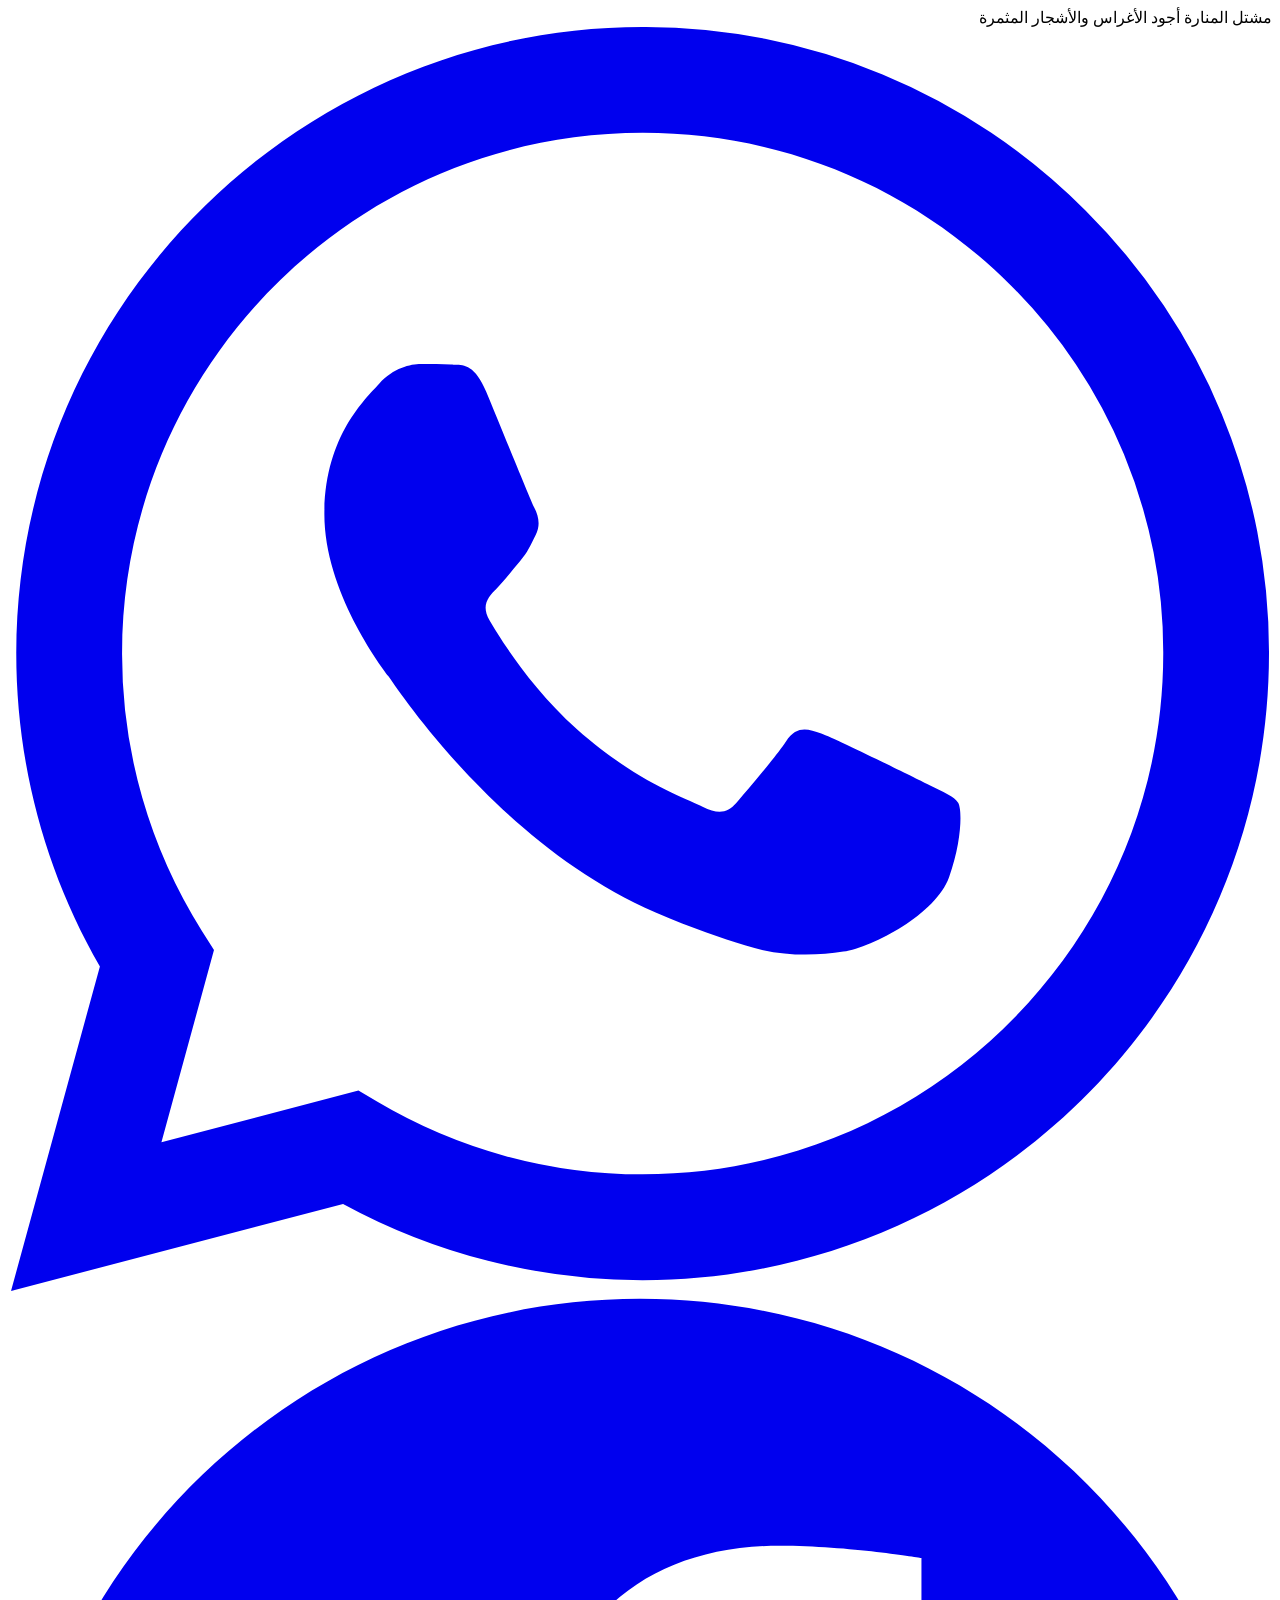
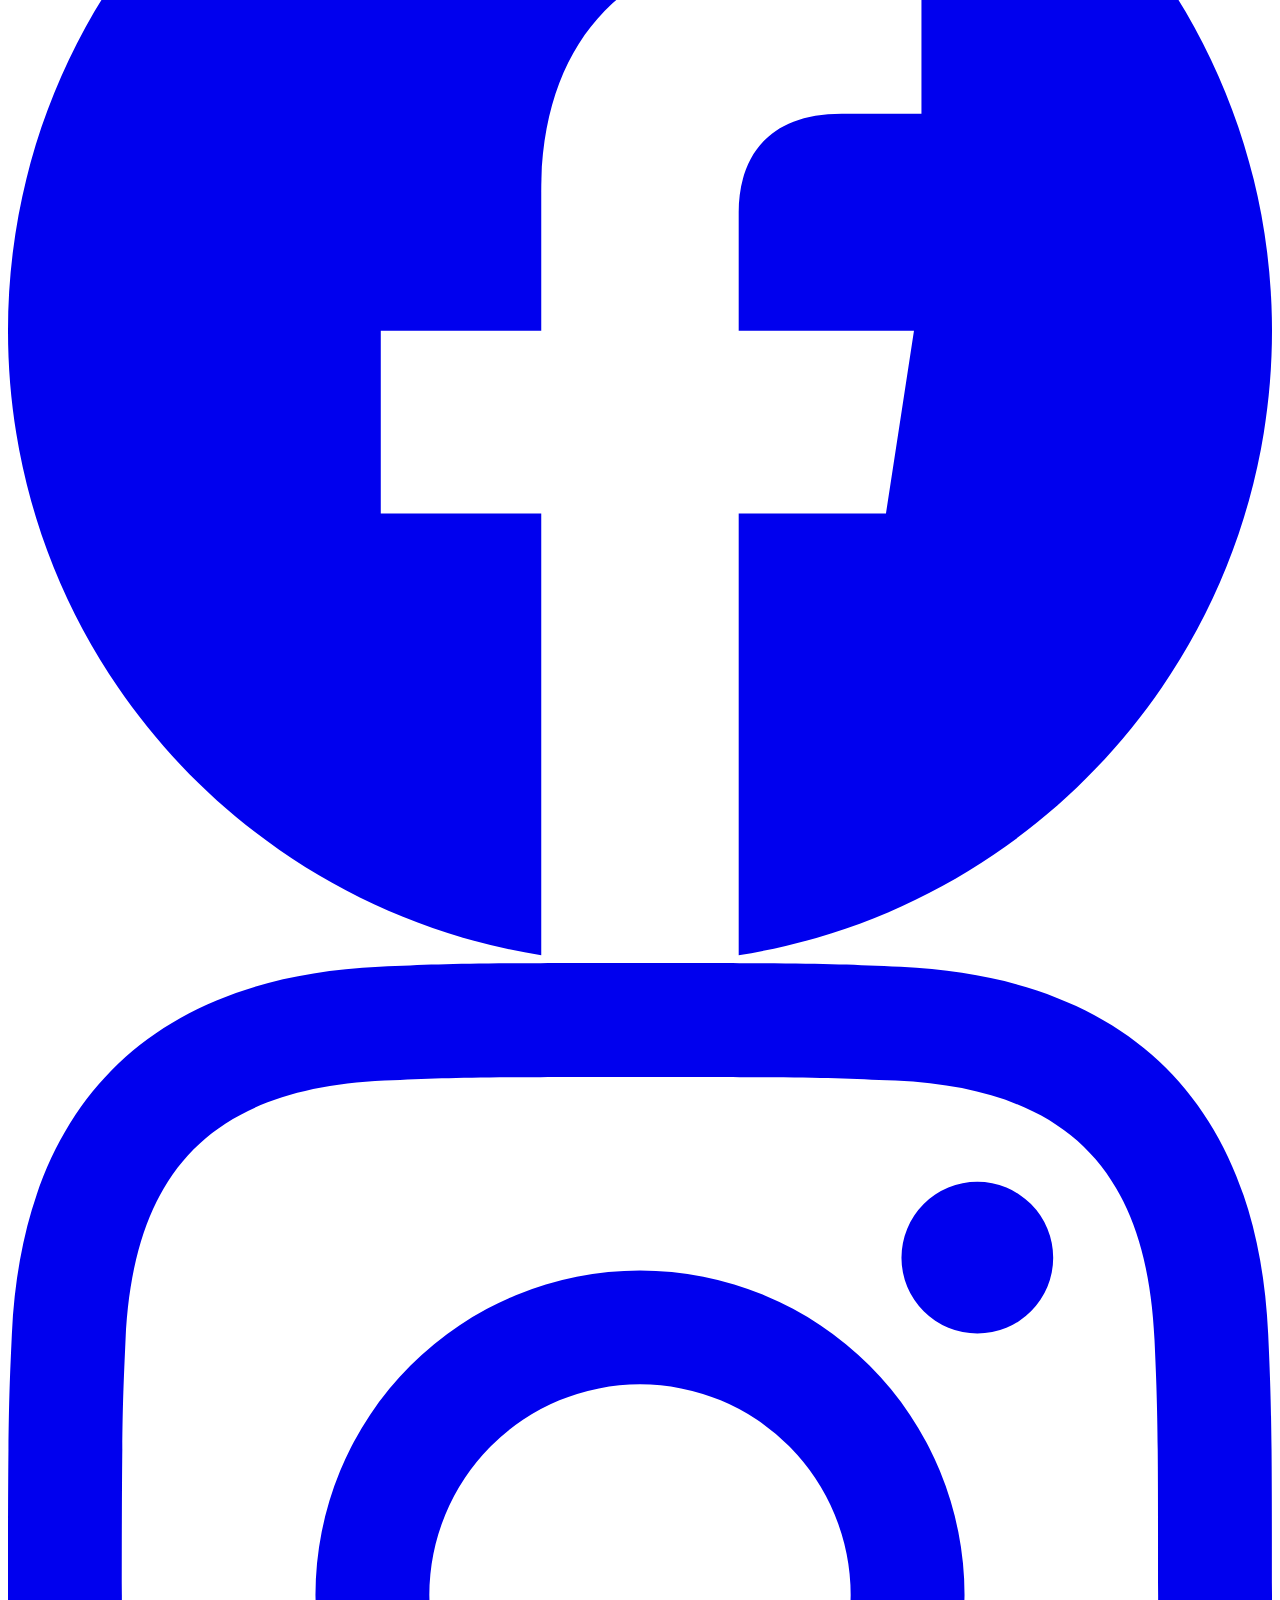
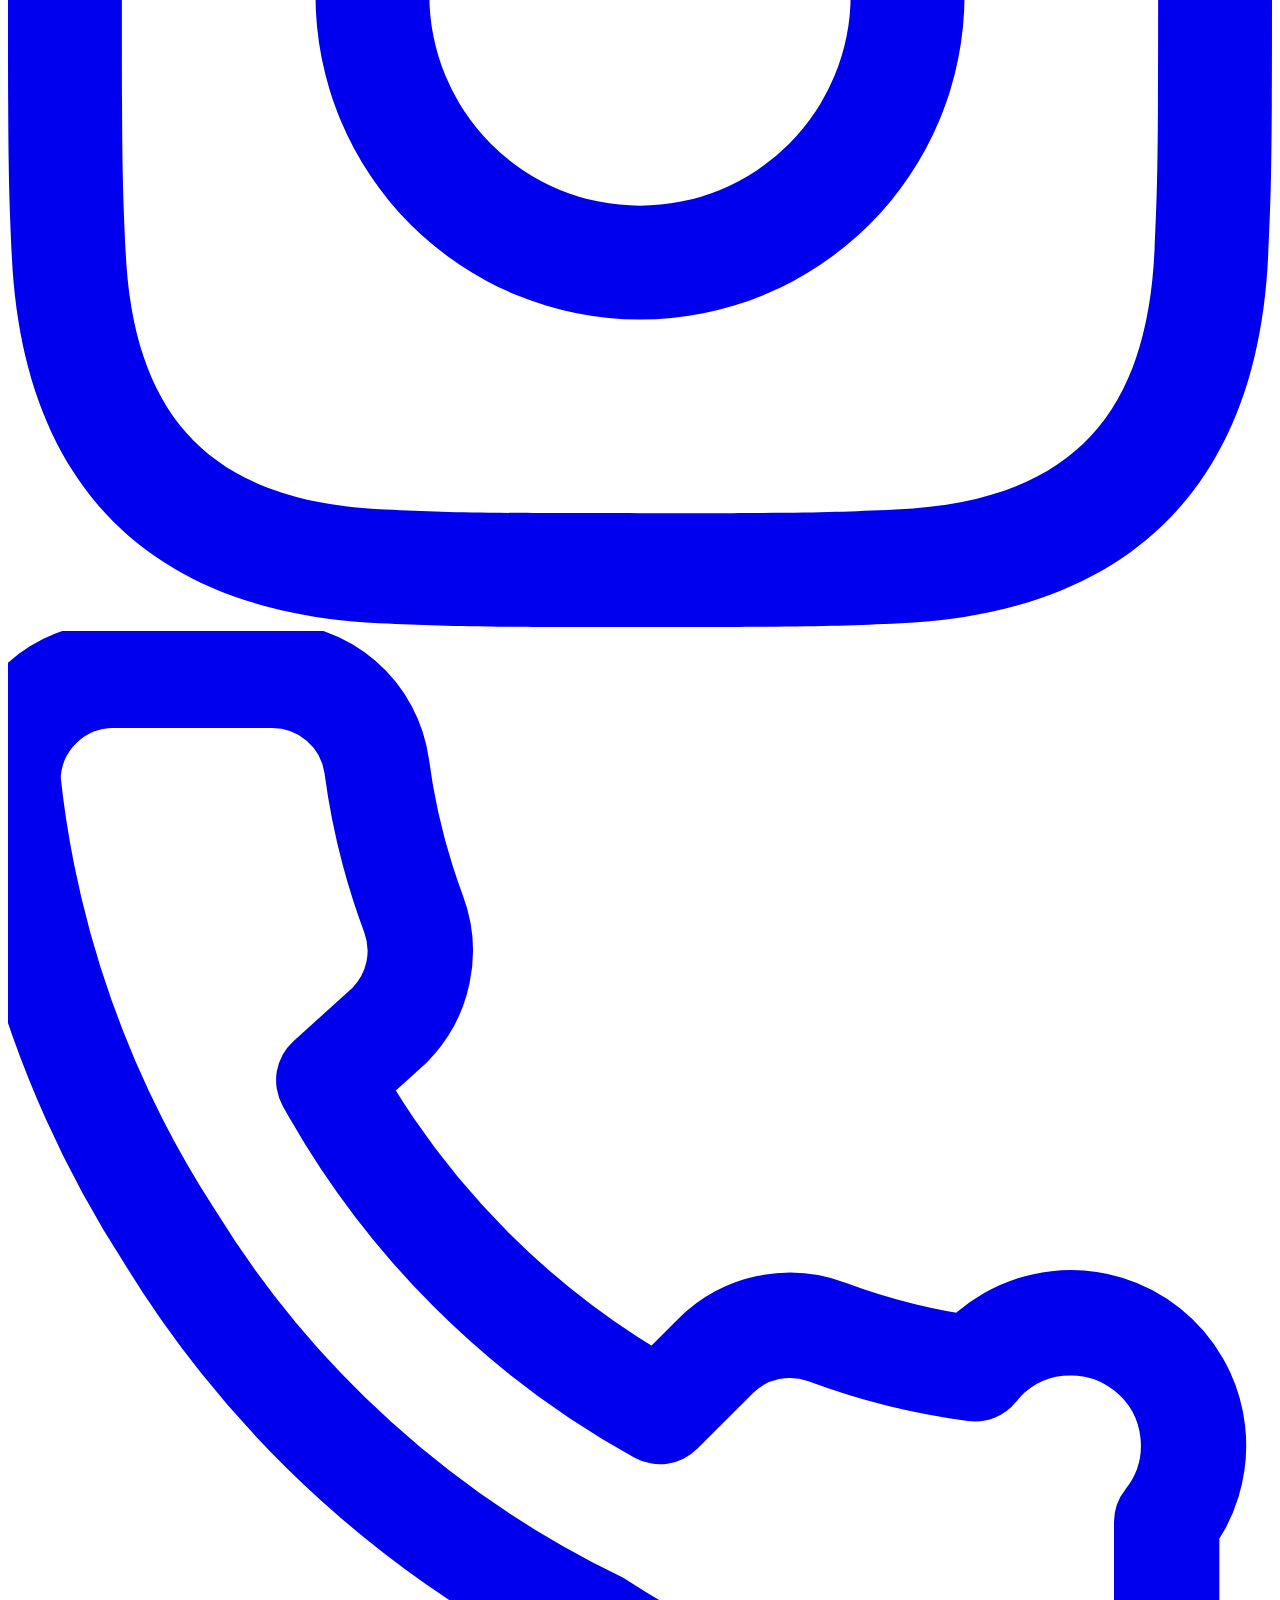
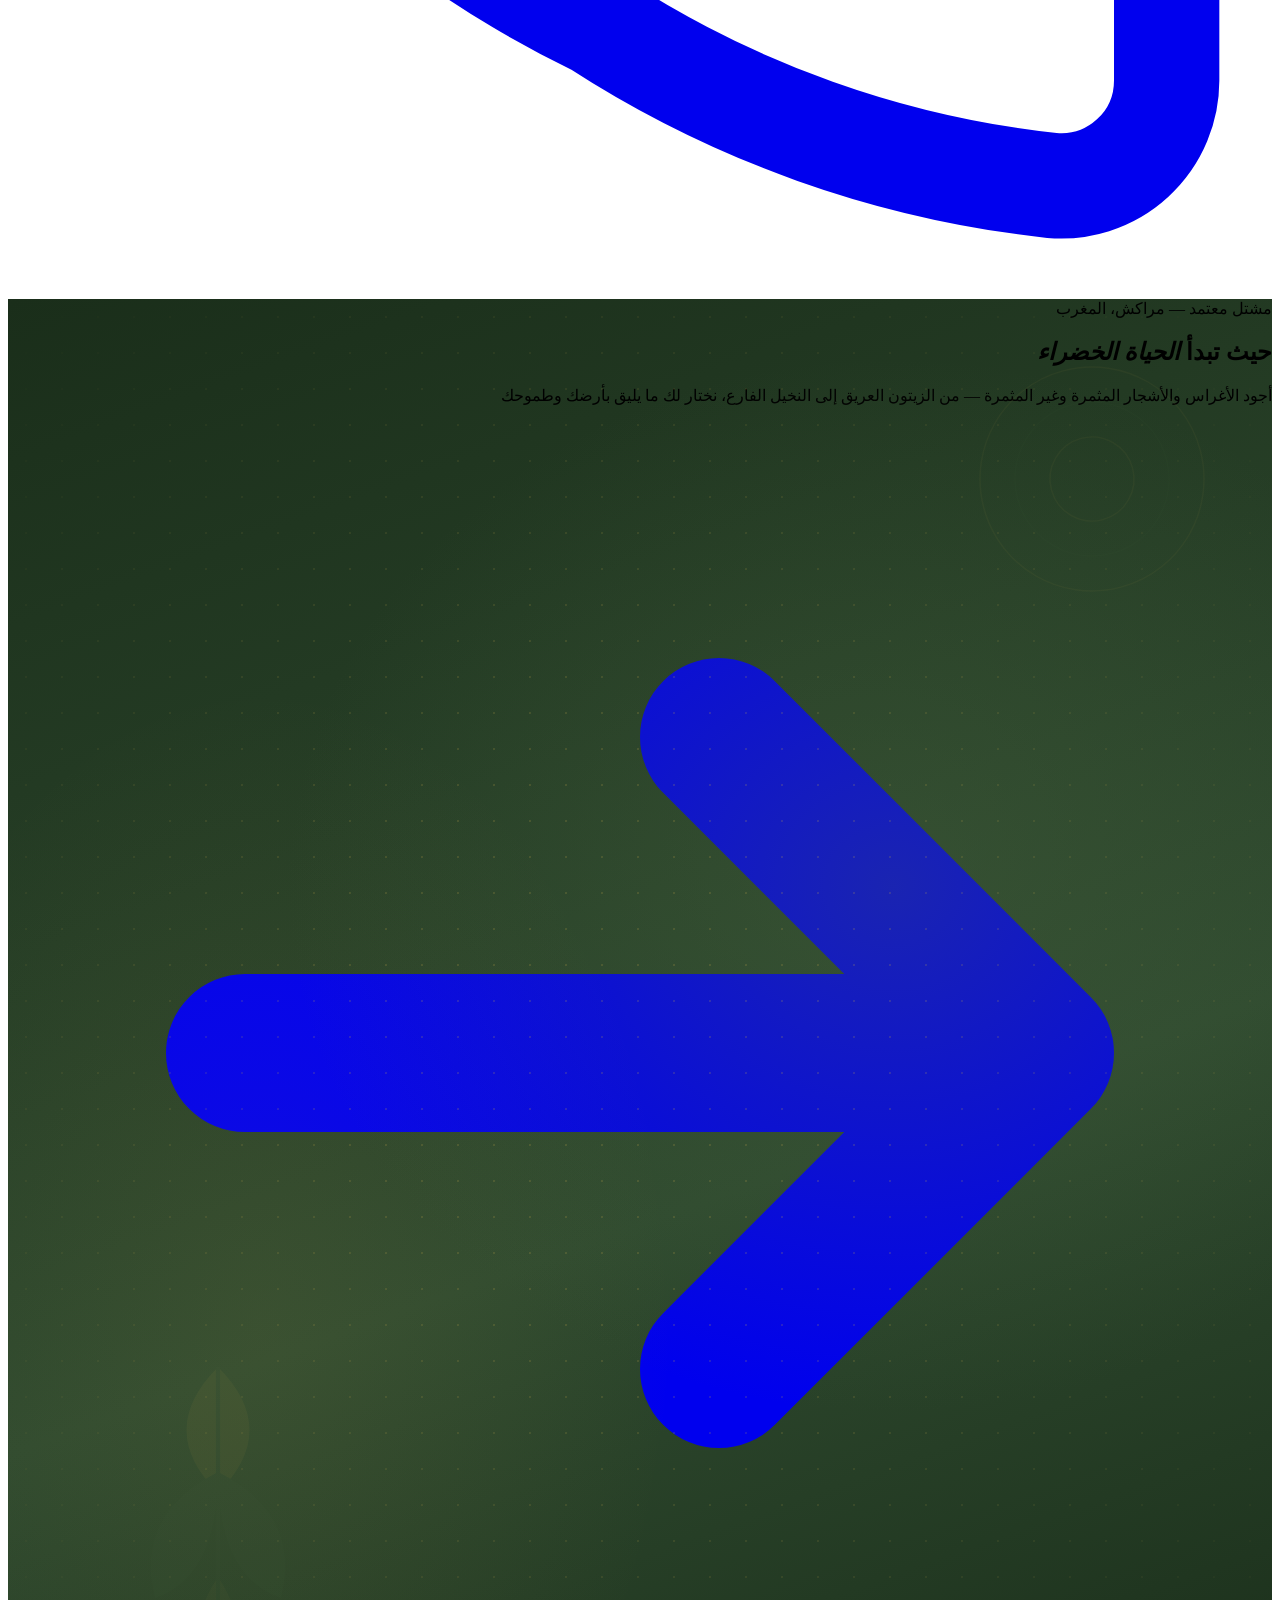
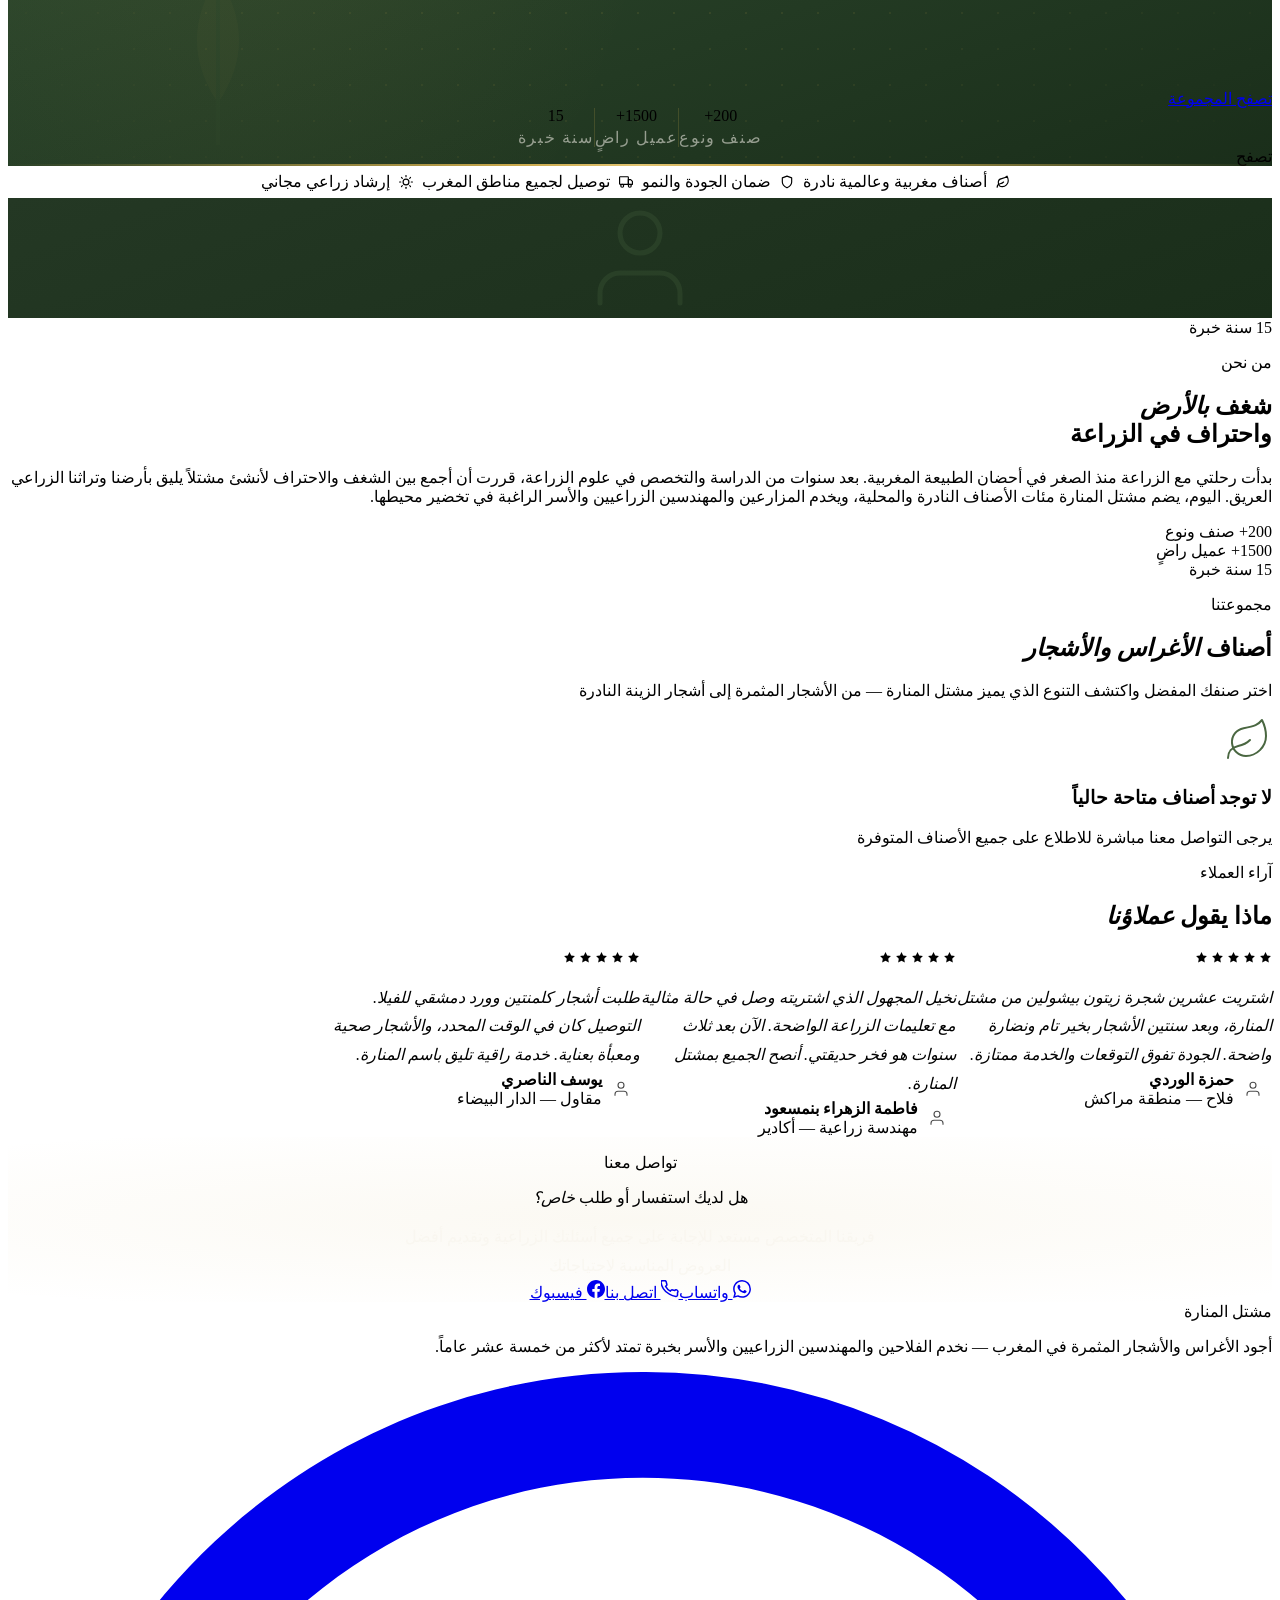
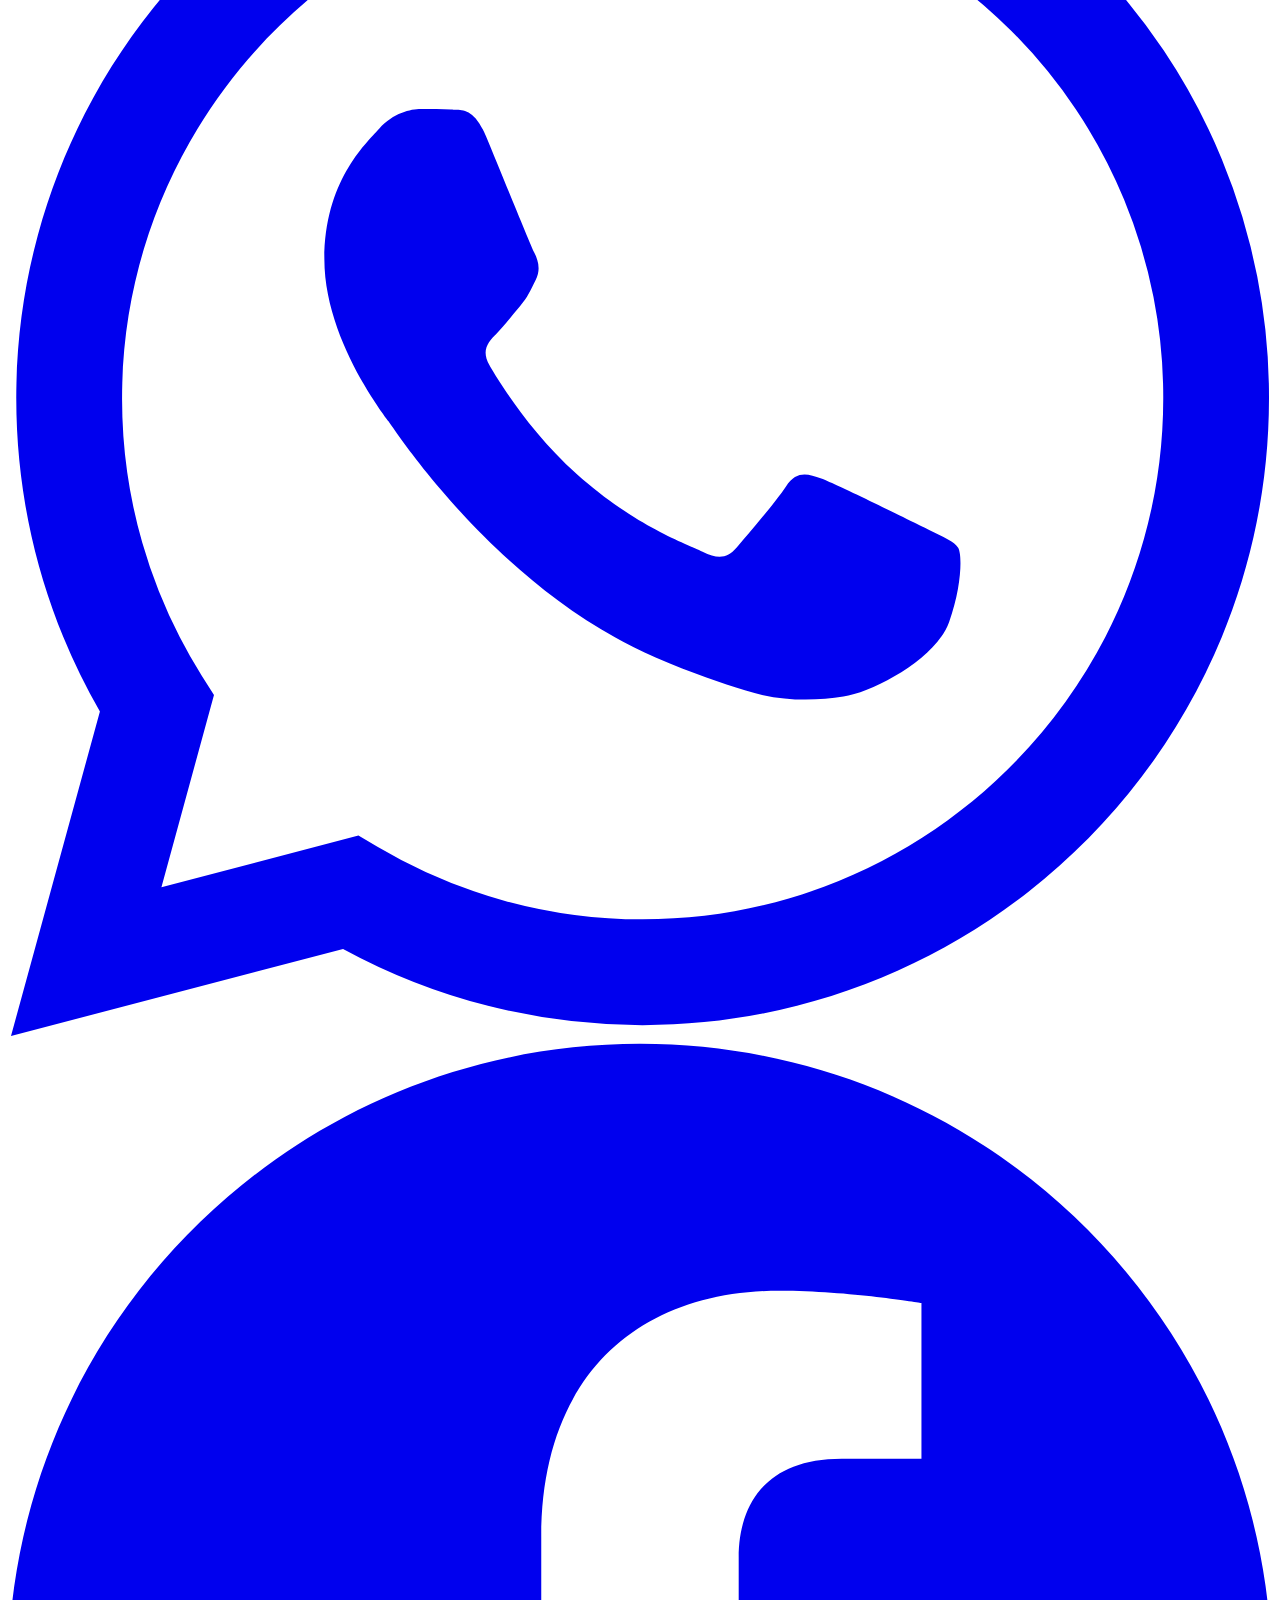
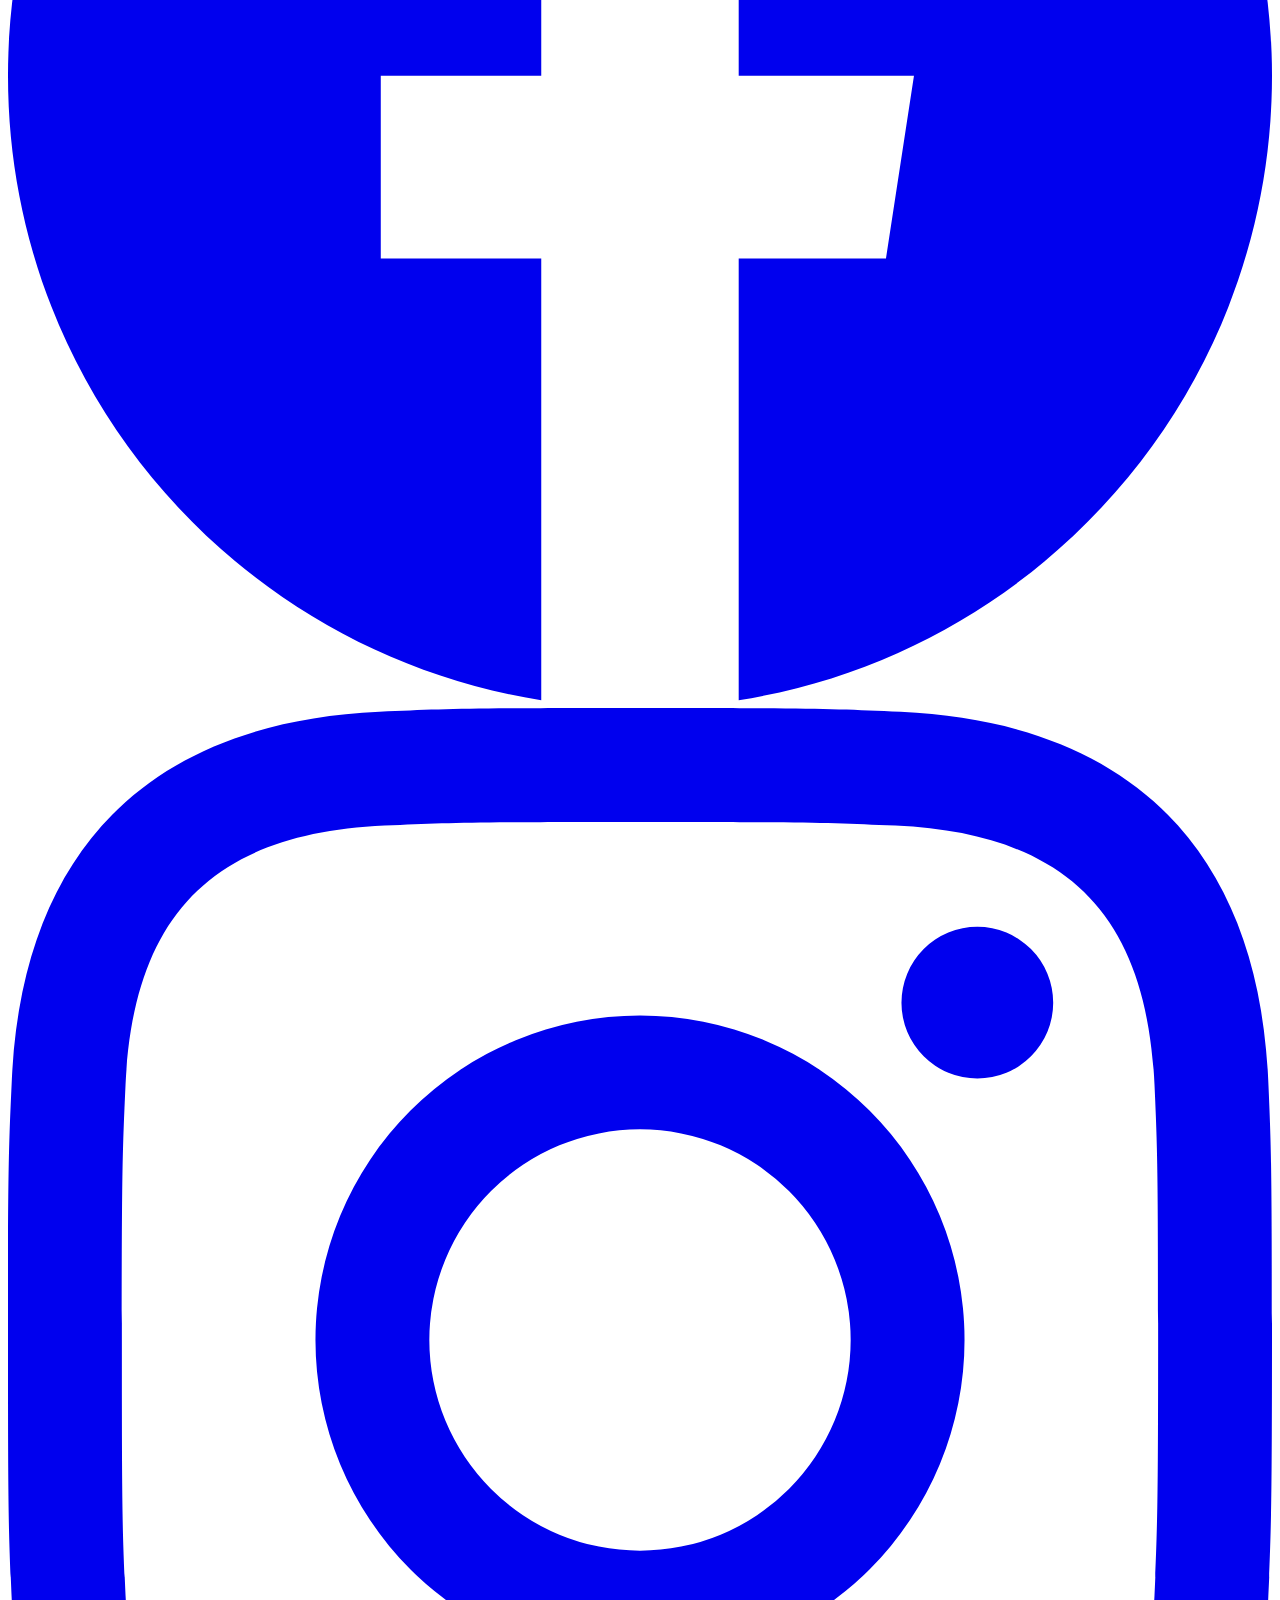
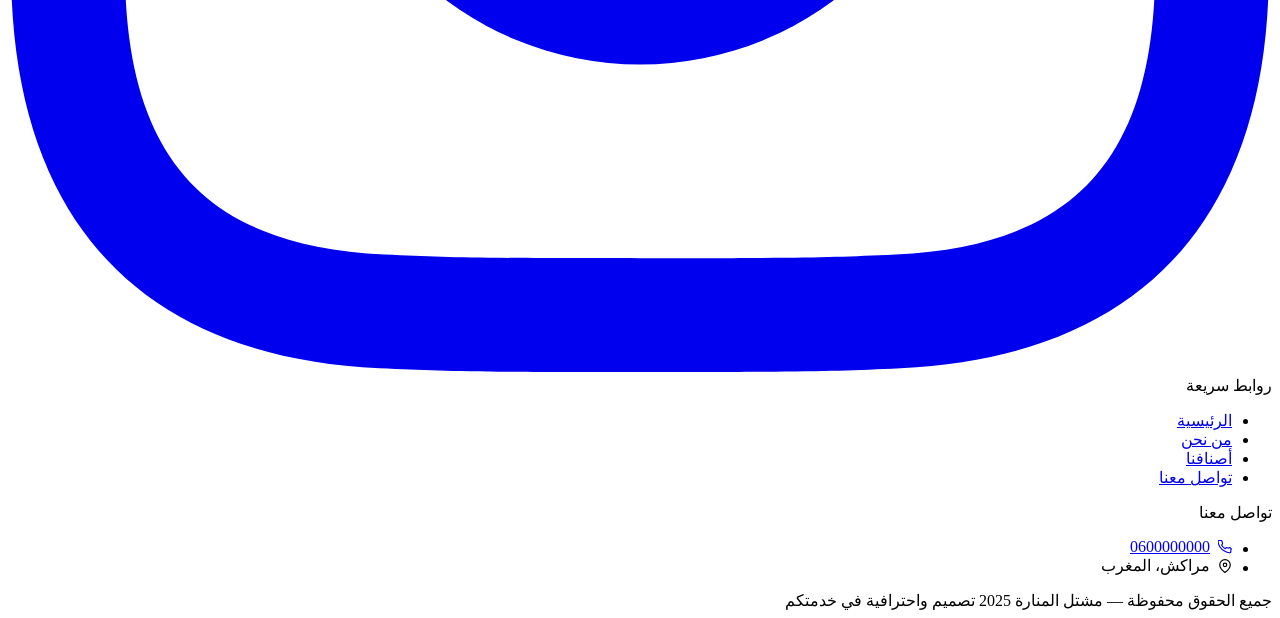
==== index.html @ 466e5d9f "Add files via upload" ====
<!DOCTYPE html>
<html lang="ar" dir="rtl">
<head>
  <meta charset="UTF-8" />
  <meta name="viewport" content="width=device-width, initial-scale=1.0" />
  <meta name="description" content="مشتل المنارة — أجود الأغراس والأشجار المثمرة في المغرب. زيتون وحمضيات وتين وورد ونخيل بأصناف نادرة وأسعار تنافسية." />
  <meta name="theme-color" content="#1a2e1a" />
  <title>مشتل المنارة — أجود الأغراس والأشجار المثمرة</title>
  <link rel="stylesheet" href="assets/style.css" />

  <style>
    /* ── صفحة-خاصة ── */
    .hero-placeholder {
      background: linear-gradient(160deg, #1a2e1a 0%, #2f4a2f 60%, #1a2e1a 100%);
      position: relative;
      overflow: hidden;
    }
    .hero-placeholder::before {
      content: '';
      position: absolute;
      inset: 0;
      background-image:
        radial-gradient(ellipse 80% 60% at 70% 40%, rgba(74,103,65,0.35) 0%, transparent 60%),
        radial-gradient(ellipse 60% 80% at 20% 70%, rgba(201,168,76,0.08) 0%, transparent 55%);
    }
    /* شبكة نقطية زخرفية */
    .hero-dots {
      position: absolute;
      inset: 0;
      background-image: radial-gradient(circle, rgba(201,168,76,0.18) 1px, transparent 1px);
      background-size: 36px 36px;
      mask-image: radial-gradient(ellipse 70% 70% at 50% 50%, black 30%, transparent 100%);
    }
    /* خط ذهبي أسفل البطل */
    .hero-gold-line {
      position: absolute;
      bottom: 0; left: 0; right: 0;
      height: 2px;
      background: linear-gradient(90deg, transparent, #c9a84c 40%, #e2c472 50%, #c9a84c 60%, transparent);
    }

    /* بطاقة غياب الصورة */
    .card__img-placeholder {
      width: 100%; height: 100%;
      display: flex; flex-direction: column;
      align-items: center; justify-content: center;
      gap: 10px;
      background: linear-gradient(160deg, #e8dfc8, #ede8de);
    }
    .card__img-placeholder svg { opacity: .35; }
    .card__img-placeholder span {
      font-size: .7rem; color: #8a9e82;
      letter-spacing: .08em; font-family: var(--font-body);
    }

    /* قسم التعريف — صورة صاحب المشتل */
    .owner-avatar {
      width: 100%; height: 100%;
      display: flex; align-items: center; justify-content: center;
      background: linear-gradient(160deg, #243824, #1a2e1a);
    }
    .owner-avatar svg { opacity: .25; }

    /* شريط الخصائص */
    .features-bar {
      background: var(--color-ivory-dark);
      border-top: 1px solid var(--color-border);
      border-bottom: 1px solid var(--color-border);
      padding: var(--space-5) 0;
      overflow: hidden;
    }
    .features-inner {
      display: flex; align-items: center;
      justify-content: center; gap: var(--space-12);
      flex-wrap: wrap;
    }
    .feature-item {
      display: flex; align-items: center; gap: var(--space-3);
      font-size: var(--text-sm); color: var(--color-text-muted);
      font-weight: 400; white-space: nowrap;
    }
    .feature-icon {
      width: 32px; height: 32px;
      background: var(--color-forest);
      border-radius: 50%;
      display: flex; align-items: center; justify-content: center;
      flex-shrink: 0;
    }
    .feature-icon svg { width: 14px; height: 14px; color: var(--color-gold); }

    /* قسم الأقسام — تصنيف نوع الشجرة */
    .type-badge {
      display: inline-flex; align-items: center; gap: 5px;
      padding: 3px 10px; border-radius: 999px;
      font-size: 10px; font-weight: 600; letter-spacing: .1em;
      text-transform: uppercase; border: 1px solid;
    }
    .type-badge--fruit   { background: rgba(74,103,65,.12); color: #3a5a32; border-color: rgba(74,103,65,.3); }
    .type-badge--decor   { background: rgba(190,24,93,.08);  color: #9d174d; border-color: rgba(190,24,93,.25); }
    .type-badge--both    { background: rgba(201,168,76,.12); color: #7a5c1e; border-color: rgba(201,168,76,.3); }

    /* نجمة featured */
    .featured-star {
      position: absolute; top: 10px; left: 10px;
      width: 28px; height: 28px;
      background: var(--color-gold);
      border-radius: 50%;
      display: flex; align-items: center; justify-content: center;
      box-shadow: 0 2px 8px rgba(201,168,76,.4);
    }
    .featured-star svg { width: 13px; height: 13px; color: var(--color-forest); }

    /* مؤشر الكمية على البطاقة */
    .stock-pill {
      display: inline-flex; align-items: center; gap: 4px;
      font-size: 10px; color: var(--color-text-light);
      letter-spacing: .06em;
    }
    .stock-pill-dot {
      width: 5px; height: 5px; border-radius: 50%;
      background: var(--color-sage); display: inline-block;
    }

    /* قسم الشهادات */
    .testimonials { background: var(--color-ivory); }
    .testi-grid {
      display: grid;
      grid-template-columns: repeat(auto-fill, minmax(280px,1fr));
      gap: var(--space-6);
    }
    .testi-card {
      background: var(--color-warm-white);
      border: 1px solid var(--color-border);
      border-radius: var(--radius-lg);
      padding: var(--space-6);
    }
    .testi-stars { display: flex; gap: 3px; margin-bottom: var(--space-3); }
    .testi-star { color: var(--color-gold); }
    .testi-star svg { width: 13px; height: 13px; }
    .testi-text {
      font-size: var(--text-sm); color: var(--color-text-muted);
      line-height: 1.8; font-style: italic; margin-bottom: var(--space-4);
    }
    .testi-author {
      display: flex; align-items: center; gap: var(--space-3);
    }
    .testi-avatar {
      width: 38px; height: 38px; border-radius: 50%;
      background: var(--color-forest);
      display: flex; align-items: center; justify-content: center;
      flex-shrink: 0;
    }
    .testi-avatar svg { width: 18px; height: 18px; color: var(--color-gold); opacity: .7; }
    .testi-name { font-size: var(--text-sm); font-weight: 600; color: var(--color-text-main); }
    .testi-city { font-size: var(--text-xs); color: var(--color-text-light); }

    /* CTA نهاية الصفحة */
    .cta-section {
      background: var(--color-forest);
      text-align: center; position: relative; overflow: hidden;
    }
    .cta-section::before {
      content: '';
      position: absolute; inset: 0;
      background: radial-gradient(ellipse 80% 60% at 50% 50%, rgba(201,168,76,.07), transparent);
    }
    .cta-inner { position: relative; z-index: 1; }
    .cta-title {
      font-family: var(--font-display);
      font-size: clamp(var(--text-2xl), 5vw, var(--text-4xl));
      font-weight: 300; color: var(--color-ivory); margin-bottom: var(--space-4);
    }
    .cta-subtitle {
      font-size: var(--text-md); color: rgba(248,244,237,.65);
      font-weight: 300; margin-bottom: var(--space-8);
      max-width: 480px; margin-left: auto; margin-right: auto; line-height: 1.8;
    }
    .cta-btns { display: flex; gap: var(--space-4); justify-content: center; flex-wrap: wrap; }

    /* أنيماشن دخول البطاقات */
    @keyframes card-in {
      from { opacity: 0; transform: translateY(28px); }
      to   { opacity: 1; transform: translateY(0); }
    }
    .card-animated { animation: card-in 480ms both; }
  </style>
</head>

<body>

<!-- ══════════════════════════════════════════════
     NAVIGATION
══════════════════════════════════════════════ -->
<header class="nav" id="mainNav" role="banner">
  <div class="container">
    <div class="nav__inner">

      <!-- الشعار -->
      <div class="nav__logo">
        <span class="nav__logo-name">مشتل المنارة</span>
        <span class="nav__logo-tagline">أجود الأغراس والأشجار المثمرة</span>
      </div>

      <!-- أيقونات التواصل -->
      <nav class="nav__social" aria-label="وسائل التواصل الاجتماعي">
        <a class="social-btn social-btn--whatsapp" href="#" id="navWhatsapp" aria-label="واتساب" title="تواصل عبر واتساب">
          <!-- WhatsApp SVG -->
          <svg viewBox="0 0 24 24" fill="currentColor" aria-hidden="true">
            <path d="M17.472 14.382c-.297-.149-1.758-.867-2.03-.967-.273-.099-.471-.148-.67.15-.197.297-.767.966-.94 1.164-.173.199-.347.223-.644.075-.297-.15-1.255-.463-2.39-1.475-.883-.788-1.48-1.761-1.653-2.059-.173-.297-.018-.458.13-.606.134-.133.298-.347.446-.52.149-.174.198-.298.298-.497.099-.198.05-.371-.025-.52-.075-.149-.669-1.612-.916-2.207-.242-.579-.487-.5-.669-.51-.173-.008-.371-.01-.57-.01-.198 0-.52.074-.792.372-.272.297-1.04 1.016-1.04 2.479 0 1.462 1.065 2.875 1.213 3.074.149.198 2.096 3.2 5.077 4.487.709.306 1.262.489 1.694.625.712.227 1.36.195 1.871.118.571-.085 1.758-.719 2.006-1.413.248-.694.248-1.289.173-1.413-.074-.124-.272-.198-.57-.347m-5.421 7.403h-.004a9.87 9.87 0 01-5.031-1.378l-.361-.214-3.741.982.998-3.648-.235-.374a9.86 9.86 0 01-1.51-5.26c.001-5.45 4.436-9.884 9.888-9.884 2.64 0 5.122 1.03 6.988 2.898a9.825 9.825 0 012.893 6.994c-.003 5.45-4.437 9.884-9.885 9.884m8.413-18.297A11.815 11.815 0 0012.05 0C5.495 0 .16 5.335.157 11.892c0 2.096.547 4.142 1.588 5.945L.057 24l6.305-1.654a11.882 11.882 0 005.683 1.448h.005c6.554 0 11.89-5.335 11.893-11.893a11.821 11.821 0 00-3.48-8.413z"/>
          </svg>
        </a>
        <a class="social-btn social-btn--facebook" href="#" id="navFacebook" aria-label="فيسبوك" title="صفحتنا على فيسبوك">
          <!-- Facebook SVG -->
          <svg viewBox="0 0 24 24" fill="currentColor" aria-hidden="true">
            <path d="M24 12.073c0-6.627-5.373-12-12-12s-12 5.373-12 12c0 5.99 4.388 10.954 10.125 11.854v-8.385H7.078v-3.47h3.047V9.43c0-3.007 1.792-4.669 4.533-4.669 1.312 0 2.686.235 2.686.235v2.953H15.83c-1.491 0-1.956.925-1.956 1.874v2.25h3.328l-.532 3.47h-2.796v8.385C19.612 23.027 24 18.062 24 12.073z"/>
          </svg>
        </a>
        <a class="social-btn social-btn--instagram" href="#" id="navInstagram" aria-label="انستغرام" title="متابعتنا على انستغرام">
          <!-- Instagram SVG -->
          <svg viewBox="0 0 24 24" fill="currentColor" aria-hidden="true">
            <path d="M12 2.163c3.204 0 3.584.012 4.85.07 3.252.148 4.771 1.691 4.919 4.919.058 1.265.069 1.645.069 4.849 0 3.205-.012 3.584-.069 4.849-.149 3.225-1.664 4.771-4.919 4.919-1.266.058-1.644.07-4.85.07-3.204 0-3.584-.012-4.849-.07-3.26-.149-4.771-1.699-4.919-4.92-.058-1.265-.07-1.644-.07-4.849 0-3.204.013-3.583.07-4.849.149-3.227 1.664-4.771 4.919-4.919 1.266-.057 1.645-.069 4.849-.069zM12 0C8.741 0 8.333.014 7.053.072 2.695.272.273 2.69.073 7.052.014 8.333 0 8.741 0 12c0 3.259.014 3.668.072 4.948.2 4.358 2.618 6.78 6.98 6.98C8.333 23.986 8.741 24 12 24c3.259 0 3.668-.014 4.948-.072 4.354-.2 6.782-2.618 6.979-6.98.059-1.28.073-1.689.073-4.948 0-3.259-.014-3.667-.072-4.947-.196-4.354-2.617-6.78-6.979-6.98C15.668.014 15.259 0 12 0zm0 5.838a6.162 6.162 0 100 12.324 6.162 6.162 0 000-12.324zM12 16a4 4 0 110-8 4 4 0 010 8zm6.406-11.845a1.44 1.44 0 100 2.881 1.44 1.44 0 000-2.881z"/>
          </svg>
        </a>
        <a class="social-btn social-btn--phone" href="#" id="navPhone" aria-label="اتصال هاتفي" title="اتصل بنا">
          <!-- Phone SVG -->
          <svg viewBox="0 0 24 24" fill="none" stroke="currentColor" stroke-width="2" stroke-linecap="round" stroke-linejoin="round" aria-hidden="true">
            <path d="M22 16.92v3a2 2 0 01-2.18 2 19.79 19.79 0 01-8.63-3.07A19.5 19.5 0 013.07 11.5a19.79 19.79 0 01-3.07-8.67A2 2 0 012 .84h3a2 2 0 012 1.72c.127.96.361 1.903.7 2.81a2 2 0 01-.45 2.11L6.09 8.53a16 16 0 006.29 6.29l1.06-1.06a2 2 0 012.11-.45c.907.339 1.85.573 2.81.7A2 2 0 0122 16.92z"/>
          </svg>
        </a>
      </nav>

    </div>
  </div>
</header>


<!-- ══════════════════════════════════════════════
     HERO SECTION
══════════════════════════════════════════════ -->
<section class="hero hero-placeholder" aria-labelledby="heroTitle">
  <div class="hero__bg">
    <div class="hero-dots" aria-hidden="true"></div>

    <!-- SVG زخرفي نباتي خلفية -->
    <svg style="position:absolute;bottom:0;left:0;opacity:.06;width:420px;height:420px;" viewBox="0 0 200 200" fill="none" aria-hidden="true">
      <path d="M100 10 Q130 40 100 70 Q70 40 100 10Z" fill="#c9a84c"/>
      <path d="M100 60 Q140 80 130 120 Q100 110 100 60Z" fill="#4a6741"/>
      <path d="M100 60 Q60 80 70 120 Q100 110 100 60Z" fill="#4a6741"/>
      <path d="M100 110 Q120 140 100 170 Q80 140 100 110Z" fill="#c9a84c" opacity=".6"/>
      <line x1="100" y1="10" x2="100" y2="190" stroke="#4a6741" stroke-width="2"/>
    </svg>
    <svg style="position:absolute;top:40px;right:40px;opacity:.05;width:280px;height:280px;transform:rotate(30deg);" viewBox="0 0 200 200" fill="none" aria-hidden="true">
      <circle cx="100" cy="100" r="80" stroke="#c9a84c" stroke-width="1"/>
      <circle cx="100" cy="100" r="55" stroke="#4a6741" stroke-width="1"/>
      <circle cx="100" cy="100" r="30" stroke="#c9a84c" stroke-width="1"/>
    </svg>

  </div>
  <div class="hero-gold-line" aria-hidden="true"></div>

  <div class="container">
    <div class="hero__content">

      <div class="hero__badge fade-up">
        <span class="hero__badge-dot" aria-hidden="true"></span>
        مشتل معتمد — مراكش، المغرب
      </div>

      <h1 class="hero__title fade-up fade-up-delay-1" id="heroTitle">
        حيث تبدأ
        <em>الحياة الخضراء</em>
      </h1>

      <p class="hero__subtitle fade-up fade-up-delay-2">
        أجود الأغراس والأشجار المثمرة وغير المثمرة — من الزيتون العريق إلى النخيل الفارع، نختار لك ما يليق بأرضك وطموحك
      </p>

      <a href="#products" class="hero__cta fade-up fade-up-delay-3" aria-label="تصفح مجموعتنا من الأغراس">
        <!-- Arrow icon -->
        <svg viewBox="0 0 16 16" fill="none" stroke="currentColor" stroke-width="2" stroke-linecap="round" stroke-linejoin="round" aria-hidden="true">
          <path d="M3 8h10M9 4l4 4-4 4"/>
        </svg>
        تصفح المجموعة
      </a>

      <!-- إحصائيات سريعة -->
      <div style="display:flex;gap:var(--space-8);justify-content:center;margin-top:var(--space-12);flex-wrap:wrap;" class="fade-up fade-up-delay-4" role="list">
        <div style="text-align:center;" role="listitem">
          <span style="display:block;font-family:var(--font-display);font-size:var(--text-3xl);color:var(--color-gold-light);line-height:1;" id="statVarieties">200+</span>
          <span style="font-size:var(--text-xs);color:rgba(248,244,237,.55);letter-spacing:.1em;margin-top:4px;display:block;">صنف ونوع</span>
        </div>
        <div style="width:1px;background:rgba(201,168,76,.2);" aria-hidden="true"></div>
        <div style="text-align:center;" role="listitem">
          <span style="display:block;font-family:var(--font-display);font-size:var(--text-3xl);color:var(--color-gold-light);line-height:1;" id="statClients">1500+</span>
          <span style="font-size:var(--text-xs);color:rgba(248,244,237,.55);letter-spacing:.1em;margin-top:4px;display:block;">عميل راضٍ</span>
        </div>
        <div style="width:1px;background:rgba(201,168,76,.2);" aria-hidden="true"></div>
        <div style="text-align:center;" role="listitem">
          <span style="display:block;font-family:var(--font-display);font-size:var(--text-3xl);color:var(--color-gold-light);line-height:1;" id="statYears">15</span>
          <span style="font-size:var(--text-xs);color:rgba(248,244,237,.55);letter-spacing:.1em;margin-top:4px;display:block;">سنة خبرة</span>
        </div>
      </div>

    </div>
  </div>

  <div class="hero__scroll-hint" aria-hidden="true">
    <div class="hero__scroll-line"></div>
    <span>تصفح</span>
  </div>
</section>


<!-- ══════════════════════════════════════════════
     FEATURES BAR
══════════════════════════════════════════════ -->
<div class="features-bar" role="list" aria-label="مميزات المشتل">
  <div class="container">
    <div class="features-inner">

      <div class="feature-item" role="listitem">
        <div class="feature-icon" aria-hidden="true">
          <!-- Leaf icon -->
          <svg viewBox="0 0 24 24" fill="none" stroke="currentColor" stroke-width="2" stroke-linecap="round" stroke-linejoin="round">
            <path d="M11 20A7 7 0 0 1 9.8 6.1C15.5 5 17 4.48 19 2c1 2 2 4.18 2 8 0 5.5-4.78 10-10 10z"/>
            <path d="M2 21c0-3 1.85-5.36 5.08-6C9.5 14.52 12 13 13 12"/>
          </svg>
        </div>
        أصناف مغربية وعالمية نادرة
      </div>

      <div class="feature-item" role="listitem">
        <div class="feature-icon" aria-hidden="true">
          <!-- Shield icon -->
          <svg viewBox="0 0 24 24" fill="none" stroke="currentColor" stroke-width="2" stroke-linecap="round" stroke-linejoin="round">
            <path d="M12 22s8-4 8-10V5l-8-3-8 3v7c0 6 8 10 8 10z"/>
          </svg>
        </div>
        ضمان الجودة والنمو
      </div>

      <div class="feature-item" role="listitem">
        <div class="feature-icon" aria-hidden="true">
          <!-- Truck icon -->
          <svg viewBox="0 0 24 24" fill="none" stroke="currentColor" stroke-width="2" stroke-linecap="round" stroke-linejoin="round">
            <rect x="1" y="3" width="15" height="13" rx="1"/>
            <path d="M16 8h4l3 3v5h-7V8z"/>
            <circle cx="5.5" cy="18.5" r="2.5"/>
            <circle cx="18.5" cy="18.5" r="2.5"/>
          </svg>
        </div>
        توصيل لجميع مناطق المغرب
      </div>

      <div class="feature-item" role="listitem">
        <div class="feature-icon" aria-hidden="true">
          <!-- Sun icon -->
          <svg viewBox="0 0 24 24" fill="none" stroke="currentColor" stroke-width="2" stroke-linecap="round" stroke-linejoin="round">
            <circle cx="12" cy="12" r="5"/>
            <line x1="12" y1="1" x2="12" y2="3"/>
            <line x1="12" y1="21" x2="12" y2="23"/>
            <line x1="4.22" y1="4.22" x2="5.64" y2="5.64"/>
            <line x1="18.36" y1="18.36" x2="19.78" y2="19.78"/>
            <line x1="1" y1="12" x2="3" y2="12"/>
            <line x1="21" y1="12" x2="23" y2="12"/>
            <line x1="4.22" y1="19.78" x2="5.64" y2="18.36"/>
            <line x1="18.36" y1="5.64" x2="19.78" y2="4.22"/>
          </svg>
        </div>
        إرشاد زراعي مجاني
      </div>

    </div>
  </div>
</div>


<!-- ══════════════════════════════════════════════
     ABOUT — صاحب المشتل
══════════════════════════════════════════════ -->
<section class="about section" id="about" aria-labelledby="aboutTitle">
  <div class="about__pattern" aria-hidden="true"></div>
  <div class="container">
    <div class="about__inner">

      <!-- صورة -->
      <div class="about__image-wrap reveal">
        <div class="about__image-frame">
          <div class="owner-avatar" role="img" aria-label="صاحب المشتل">
            <svg width="120" height="120" viewBox="0 0 24 24" fill="none" stroke="#4a6741" stroke-width="1" stroke-linecap="round" stroke-linejoin="round" aria-hidden="true">
              <path d="M20 21v-2a4 4 0 0 0-4-4H8a4 4 0 0 0-4 4v2"/>
              <circle cx="12" cy="7" r="4"/>
            </svg>
          </div>
        </div>
        <div class="about__badge-float" aria-label="خمسة عشر سنة خبرة">
          <span class="number" id="aboutYears">15</span>
          <span class="label">سنة خبرة</span>
        </div>
      </div>

      <!-- النص -->
      <div class="reveal">
        <p class="about__label" aria-hidden="true">من نحن</p>
        <h2 class="about__title" id="aboutTitle">
          شغف <em>بالأرض</em><br>واحتراف في الزراعة
        </h2>
        <p class="about__text" id="aboutBio">
          بدأت رحلتي مع الزراعة منذ الصغر في أحضان الطبيعة المغربية. بعد سنوات من الدراسة والتخصص في علوم الزراعة، قررت أن أجمع بين الشغف والاحتراف لأنشئ مشتلاً يليق بأرضنا وتراثنا الزراعي العريق. اليوم، يضم مشتل المنارة مئات الأصناف النادرة والمحلية، ويخدم المزارعين والمهندسين الزراعيين والأسر الراغبة في تخضير محيطها.
        </p>

        <div class="about__stats" role="list">
          <div role="listitem">
            <span class="about__stat-number" id="statVarieties2">200+</span>
            <span class="about__stat-label">صنف ونوع</span>
          </div>
          <div role="listitem">
            <span class="about__stat-number" id="statClients2">1500+</span>
            <span class="about__stat-label">عميل راضٍ</span>
          </div>
          <div role="listitem">
            <span class="about__stat-number" id="statExp">15</span>
            <span class="about__stat-label">سنة خبرة</span>
          </div>
        </div>
      </div>

    </div>
  </div>
</section>


<!-- ══════════════════════════════════════════════
     PRODUCTS GRID — الأصناف الرئيسية
══════════════════════════════════════════════ -->
<section class="products section" id="products" aria-labelledby="productsTitle">
  <div class="container">

    <header class="products__header reveal">
      <p class="section-label">مجموعتنا</p>
      <h2 class="section-title" id="productsTitle">
        أصناف <em>الأغراس والأشجار</em>
      </h2>
      <p class="section-subtitle">
        اختر صنفك المفضل واكتشف التنوع الذي يميز مشتل المنارة — من الأشجار المثمرة إلى أشجار الزينة النادرة
      </p>
    </header>

    <!-- شبكة البطاقات — تُبنى من JavaScript -->
    <div class="products__grid" id="categoriesGrid" role="list" aria-label="أصناف الأغراس">
      <!-- تُحقن بواسطة JS -->
    </div>

  </div>
</section>


<!-- ══════════════════════════════════════════════
     TESTIMONIALS — آراء العملاء
══════════════════════════════════════════════ -->
<section class="testimonials section section--sm" aria-labelledby="testiTitle">
  <div class="container">

    <header class="products__header reveal" style="margin-bottom:var(--space-10);">
      <p class="section-label">آراء العملاء</p>
      <h2 class="section-title" id="testiTitle">ماذا يقول <em>عملاؤنا</em></h2>
    </header>

    <div class="testi-grid">

      <article class="testi-card reveal">
        <div class="testi-stars" aria-label="تقييم خمس نجوم">
          <span class="testi-star" aria-hidden="true"><svg viewBox="0 0 24 24" fill="currentColor"><path d="M12 2l3.09 6.26L22 9.27l-5 4.87 1.18 6.88L12 17.77l-6.18 3.25L7 14.14 2 9.27l6.91-1.01L12 2z"/></svg></span>
          <span class="testi-star" aria-hidden="true"><svg viewBox="0 0 24 24" fill="currentColor"><path d="M12 2l3.09 6.26L22 9.27l-5 4.87 1.18 6.88L12 17.77l-6.18 3.25L7 14.14 2 9.27l6.91-1.01L12 2z"/></svg></span>
          <span class="testi-star" aria-hidden="true"><svg viewBox="0 0 24 24" fill="currentColor"><path d="M12 2l3.09 6.26L22 9.27l-5 4.87 1.18 6.88L12 17.77l-6.18 3.25L7 14.14 2 9.27l6.91-1.01L12 2z"/></svg></span>
          <span class="testi-star" aria-hidden="true"><svg viewBox="0 0 24 24" fill="currentColor"><path d="M12 2l3.09 6.26L22 9.27l-5 4.87 1.18 6.88L12 17.77l-6.18 3.25L7 14.14 2 9.27l6.91-1.01L12 2z"/></svg></span>
          <span class="testi-star" aria-hidden="true"><svg viewBox="0 0 24 24" fill="currentColor"><path d="M12 2l3.09 6.26L22 9.27l-5 4.87 1.18 6.88L12 17.77l-6.18 3.25L7 14.14 2 9.27l6.91-1.01L12 2z"/></svg></span>
        </div>
        <p class="testi-text">اشتريت عشرين شجرة زيتون بيشولين من مشتل المنارة، وبعد سنتين الأشجار بخير تام ونضارة واضحة. الجودة تفوق التوقعات والخدمة ممتازة.</p>
        <div class="testi-author">
          <div class="testi-avatar" aria-hidden="true">
            <svg viewBox="0 0 24 24" fill="none" stroke="currentColor" stroke-width="1.5"><path d="M20 21v-2a4 4 0 0 0-4-4H8a4 4 0 0 0-4 4v2"/><circle cx="12" cy="7" r="4"/></svg>
          </div>
          <div>
            <div class="testi-name">حمزة الوردي</div>
            <div class="testi-city">فلاح — منطقة مراكش</div>
          </div>
        </div>
      </article>

      <article class="testi-card reveal">
        <div class="testi-stars" aria-label="تقييم خمس نجوم">
          <span class="testi-star" aria-hidden="true"><svg viewBox="0 0 24 24" fill="currentColor"><path d="M12 2l3.09 6.26L22 9.27l-5 4.87 1.18 6.88L12 17.77l-6.18 3.25L7 14.14 2 9.27l6.91-1.01L12 2z"/></svg></span>
          <span class="testi-star" aria-hidden="true"><svg viewBox="0 0 24 24" fill="currentColor"><path d="M12 2l3.09 6.26L22 9.27l-5 4.87 1.18 6.88L12 17.77l-6.18 3.25L7 14.14 2 9.27l6.91-1.01L12 2z"/></svg></span>
          <span class="testi-star" aria-hidden="true"><svg viewBox="0 0 24 24" fill="currentColor"><path d="M12 2l3.09 6.26L22 9.27l-5 4.87 1.18 6.88L12 17.77l-6.18 3.25L7 14.14 2 9.27l6.91-1.01L12 2z"/></svg></span>
          <span class="testi-star" aria-hidden="true"><svg viewBox="0 0 24 24" fill="currentColor"><path d="M12 2l3.09 6.26L22 9.27l-5 4.87 1.18 6.88L12 17.77l-6.18 3.25L7 14.14 2 9.27l6.91-1.01L12 2z"/></svg></span>
          <span class="testi-star" aria-hidden="true"><svg viewBox="0 0 24 24" fill="currentColor"><path d="M12 2l3.09 6.26L22 9.27l-5 4.87 1.18 6.88L12 17.77l-6.18 3.25L7 14.14 2 9.27l6.91-1.01L12 2z"/></svg></span>
        </div>
        <p class="testi-text">نخيل المجهول الذي اشتريته وصل في حالة مثالية مع تعليمات الزراعة الواضحة. الآن بعد ثلاث سنوات هو فخر حديقتي. أنصح الجميع بمشتل المنارة.</p>
        <div class="testi-author">
          <div class="testi-avatar" aria-hidden="true">
            <svg viewBox="0 0 24 24" fill="none" stroke="currentColor" stroke-width="1.5"><path d="M20 21v-2a4 4 0 0 0-4-4H8a4 4 0 0 0-4 4v2"/><circle cx="12" cy="7" r="4"/></svg>
          </div>
          <div>
            <div class="testi-name">فاطمة الزهراء بنمسعود</div>
            <div class="testi-city">مهندسة زراعية — أكادير</div>
          </div>
        </div>
      </article>

      <article class="testi-card reveal">
        <div class="testi-stars" aria-label="تقييم خمس نجوم">
          <span class="testi-star" aria-hidden="true"><svg viewBox="0 0 24 24" fill="currentColor"><path d="M12 2l3.09 6.26L22 9.27l-5 4.87 1.18 6.88L12 17.77l-6.18 3.25L7 14.14 2 9.27l6.91-1.01L12 2z"/></svg></span>
          <span class="testi-star" aria-hidden="true"><svg viewBox="0 0 24 24" fill="currentColor"><path d="M12 2l3.09 6.26L22 9.27l-5 4.87 1.18 6.88L12 17.77l-6.18 3.25L7 14.14 2 9.27l6.91-1.01L12 2z"/></svg></span>
          <span class="testi-star" aria-hidden="true"><svg viewBox="0 0 24 24" fill="currentColor"><path d="M12 2l3.09 6.26L22 9.27l-5 4.87 1.18 6.88L12 17.77l-6.18 3.25L7 14.14 2 9.27l6.91-1.01L12 2z"/></svg></span>
          <span class="testi-star" aria-hidden="true"><svg viewBox="0 0 24 24" fill="currentColor"><path d="M12 2l3.09 6.26L22 9.27l-5 4.87 1.18 6.88L12 17.77l-6.18 3.25L7 14.14 2 9.27l6.91-1.01L12 2z"/></svg></span>
          <span class="testi-star" aria-hidden="true"><svg viewBox="0 0 24 24" fill="currentColor"><path d="M12 2l3.09 6.26L22 9.27l-5 4.87 1.18 6.88L12 17.77l-6.18 3.25L7 14.14 2 9.27l6.91-1.01L12 2z"/></svg></span>
        </div>
        <p class="testi-text">طلبت أشجار كلمنتين وورد دمشقي للفيلا. التوصيل كان في الوقت المحدد، والأشجار صحية ومعبأة بعناية. خدمة راقية تليق باسم المنارة.</p>
        <div class="testi-author">
          <div class="testi-avatar" aria-hidden="true">
            <svg viewBox="0 0 24 24" fill="none" stroke="currentColor" stroke-width="1.5"><path d="M20 21v-2a4 4 0 0 0-4-4H8a4 4 0 0 0-4 4v2"/><circle cx="12" cy="7" r="4"/></svg>
          </div>
          <div>
            <div class="testi-name">يوسف الناصري</div>
            <div class="testi-city">مقاول — الدار البيضاء</div>
          </div>
        </div>
      </article>

    </div>
  </div>
</section>


<!-- ══════════════════════════════════════════════
     CTA — تواصل معنا
══════════════════════════════════════════════ -->
<section class="cta-section section" aria-labelledby="ctaTitle">
  <div class="container">
    <div class="cta-inner reveal">
      <p class="section-label" style="justify-content:center;color:var(--color-gold-light);">تواصل معنا</p>
      <h2 class="cta-title" id="ctaTitle">هل لديك استفسار أو طلب <em style="font-style:italic;color:var(--color-gold-light);">خاص؟</em></h2>
      <p class="cta-subtitle">فريقنا المتخصص مستعد للإجابة على جميع أسئلتك الزراعية وتقديم أفضل العروض المناسبة لاحتياجاتك</p>
      <div class="cta-btns">
        <a class="social-btn--lg social-btn social-btn--whatsapp" href="#" id="ctaWhatsapp" role="button">
          <svg viewBox="0 0 24 24" fill="currentColor" aria-hidden="true" style="width:18px;height:18px;">
            <path d="M17.472 14.382c-.297-.149-1.758-.867-2.03-.967-.273-.099-.471-.148-.67.15-.197.297-.767.966-.94 1.164-.173.199-.347.223-.644.075-.297-.15-1.255-.463-2.39-1.475-.883-.788-1.48-1.761-1.653-2.059-.173-.297-.018-.458.13-.606.134-.133.298-.347.446-.52.149-.174.198-.298.298-.497.099-.198.05-.371-.025-.52-.075-.149-.669-1.612-.916-2.207-.242-.579-.487-.5-.669-.51-.173-.008-.371-.01-.57-.01-.198 0-.52.074-.792.372-.272.297-1.04 1.016-1.04 2.479 0 1.462 1.065 2.875 1.213 3.074.149.198 2.096 3.2 5.077 4.487.709.306 1.262.489 1.694.625.712.227 1.36.195 1.871.118.571-.085 1.758-.719 2.006-1.413.248-.694.248-1.289.173-1.413-.074-.124-.272-.198-.57-.347m-5.421 7.403h-.004a9.87 9.87 0 01-5.031-1.378l-.361-.214-3.741.982.998-3.648-.235-.374a9.86 9.86 0 01-1.51-5.26c.001-5.45 4.436-9.884 9.888-9.884 2.64 0 5.122 1.03 6.988 2.898a9.825 9.825 0 012.893 6.994c-.003 5.45-4.437 9.884-9.885 9.884m8.413-18.297A11.815 11.815 0 0012.05 0C5.495 0 .16 5.335.157 11.892c0 2.096.547 4.142 1.588 5.945L.057 24l6.305-1.654a11.882 11.882 0 005.683 1.448h.005c6.554 0 11.89-5.335 11.893-11.893a11.821 11.821 0 00-3.48-8.413z"/>
          </svg>
          واتساب
        </a>
        <a class="social-btn--lg social-btn social-btn--phone" href="#" id="ctaPhone" role="button">
          <svg viewBox="0 0 24 24" fill="none" stroke="currentColor" stroke-width="2" stroke-linecap="round" stroke-linejoin="round" aria-hidden="true" style="width:18px;height:18px;">
            <path d="M22 16.92v3a2 2 0 01-2.18 2 19.79 19.79 0 01-8.63-3.07A19.5 19.5 0 013.07 11.5a19.79 19.79 0 01-3.07-8.67A2 2 0 012 .84h3a2 2 0 012 1.72c.127.96.361 1.903.7 2.81a2 2 0 01-.45 2.11L6.09 8.53a16 16 0 006.29 6.29l1.06-1.06a2 2 0 012.11-.45c.907.339 1.85.573 2.81.7A2 2 0 0122 16.92z"/>
          </svg>
          اتصل بنا
        </a>
        <a class="social-btn--lg social-btn social-btn--facebook" href="#" id="ctaFacebook" role="button">
          <svg viewBox="0 0 24 24" fill="currentColor" aria-hidden="true" style="width:18px;height:18px;">
            <path d="M24 12.073c0-6.627-5.373-12-12-12s-12 5.373-12 12c0 5.99 4.388 10.954 10.125 11.854v-8.385H7.078v-3.47h3.047V9.43c0-3.007 1.792-4.669 4.533-4.669 1.312 0 2.686.235 2.686.235v2.953H15.83c-1.491 0-1.956.925-1.956 1.874v2.25h3.328l-.532 3.47h-2.796v8.385C19.612 23.027 24 18.062 24 12.073z"/>
          </svg>
          فيسبوك
        </a>
      </div>
    </div>
  </div>
</section>


<!-- ══════════════════════════════════════════════
     FOOTER
══════════════════════════════════════════════ -->
<footer class="footer" role="contentinfo">
  <div class="container">
    <div class="footer__grid">

      <!-- العلامة التجارية -->
      <div>
        <div class="footer__brand-name" id="footerStoreName">مشتل المنارة</div>
        <p class="footer__brand-desc" id="footerDesc">
          أجود الأغراس والأشجار المثمرة في المغرب — نخدم الفلاحين والمهندسين الزراعيين والأسر بخبرة تمتد لأكثر من خمسة عشر عاماً.
        </p>
        <nav class="footer__social" aria-label="روابط التواصل في الفوتر">
          <a class="social-btn social-btn--whatsapp" href="#" id="footerWhatsapp" aria-label="واتساب" style="background:rgba(255,255,255,.07);">
            <svg viewBox="0 0 24 24" fill="currentColor" aria-hidden="true"><path d="M17.472 14.382c-.297-.149-1.758-.867-2.03-.967-.273-.099-.471-.148-.67.15-.197.297-.767.966-.94 1.164-.173.199-.347.223-.644.075-.297-.15-1.255-.463-2.39-1.475-.883-.788-1.48-1.761-1.653-2.059-.173-.297-.018-.458.13-.606.134-.133.298-.347.446-.52.149-.174.198-.298.298-.497.099-.198.05-.371-.025-.52-.075-.149-.669-1.612-.916-2.207-.242-.579-.487-.5-.669-.51-.173-.008-.371-.01-.57-.01-.198 0-.52.074-.792.372-.272.297-1.04 1.016-1.04 2.479 0 1.462 1.065 2.875 1.213 3.074.149.198 2.096 3.2 5.077 4.487.709.306 1.262.489 1.694.625.712.227 1.36.195 1.871.118.571-.085 1.758-.719 2.006-1.413.248-.694.248-1.289.173-1.413-.074-.124-.272-.198-.57-.347m-5.421 7.403h-.004a9.87 9.87 0 01-5.031-1.378l-.361-.214-3.741.982.998-3.648-.235-.374a9.86 9.86 0 01-1.51-5.26c.001-5.45 4.436-9.884 9.888-9.884 2.64 0 5.122 1.03 6.988 2.898a9.825 9.825 0 012.893 6.994c-.003 5.45-4.437 9.884-9.885 9.884m8.413-18.297A11.815 11.815 0 0012.05 0C5.495 0 .16 5.335.157 11.892c0 2.096.547 4.142 1.588 5.945L.057 24l6.305-1.654a11.882 11.882 0 005.683 1.448h.005c6.554 0 11.89-5.335 11.893-11.893a11.821 11.821 0 00-3.48-8.413z"/></svg>
          </a>
          <a class="social-btn social-btn--facebook" href="#" id="footerFacebook" aria-label="فيسبوك" style="background:rgba(255,255,255,.07);">
            <svg viewBox="0 0 24 24" fill="currentColor" aria-hidden="true"><path d="M24 12.073c0-6.627-5.373-12-12-12s-12 5.373-12 12c0 5.99 4.388 10.954 10.125 11.854v-8.385H7.078v-3.47h3.047V9.43c0-3.007 1.792-4.669 4.533-4.669 1.312 0 2.686.235 2.686.235v2.953H15.83c-1.491 0-1.956.925-1.956 1.874v2.25h3.328l-.532 3.47h-2.796v8.385C19.612 23.027 24 18.062 24 12.073z"/></svg>
          </a>
          <a class="social-btn social-btn--instagram" href="#" id="footerInstagram" aria-label="انستغرام" style="background:rgba(255,255,255,.07);">
            <svg viewBox="0 0 24 24" fill="currentColor" aria-hidden="true"><path d="M12 2.163c3.204 0 3.584.012 4.85.07 3.252.148 4.771 1.691 4.919 4.919.058 1.265.069 1.645.069 4.849 0 3.205-.012 3.584-.069 4.849-.149 3.225-1.664 4.771-4.919 4.919-1.266.058-1.644.07-4.85.07-3.204 0-3.584-.012-4.849-.07-3.26-.149-4.771-1.699-4.919-4.92-.058-1.265-.07-1.644-.07-4.849 0-3.204.013-3.583.07-4.849.149-3.227 1.664-4.771 4.919-4.919 1.266-.057 1.645-.069 4.849-.069zM12 0C8.741 0 8.333.014 7.053.072 2.695.272.273 2.69.073 7.052.014 8.333 0 8.741 0 12c0 3.259.014 3.668.072 4.948.2 4.358 2.618 6.78 6.98 6.98C8.333 23.986 8.741 24 12 24c3.259 0 3.668-.014 4.948-.072 4.354-.2 6.782-2.618 6.979-6.98.059-1.28.073-1.689.073-4.948 0-3.259-.014-3.667-.072-4.947-.196-4.354-2.617-6.78-6.979-6.98C15.668.014 15.259 0 12 0zm0 5.838a6.162 6.162 0 100 12.324 6.162 6.162 0 000-12.324zM12 16a4 4 0 110-8 4 4 0 010 8zm6.406-11.845a1.44 1.44 0 100 2.881 1.44 1.44 0 000-2.881z"/></svg>
          </a>
        </nav>
      </div>

      <!-- روابط سريعة -->
      <nav aria-label="روابط سريعة">
        <div class="footer__col-title">روابط سريعة</div>
        <ul class="footer__links">
          <li><a href="#" class="footer__link">الرئيسية</a></li>
          <li><a href="#about" class="footer__link">من نحن</a></li>
          <li><a href="#products" class="footer__link">أصنافنا</a></li>
          <li><a href="#" class="footer__link" id="footerContact">تواصل معنا</a></li>
        </ul>
      </nav>

      <!-- معلومات التواصل -->
      <div>
        <div class="footer__col-title">تواصل معنا</div>
        <ul class="footer__links">
          <li>
            <a href="#" class="footer__link" id="footerPhoneLink" style="display:flex;align-items:center;gap:8px;">
              <svg width="14" height="14" viewBox="0 0 24 24" fill="none" stroke="currentColor" stroke-width="2" stroke-linecap="round" stroke-linejoin="round" aria-hidden="true"><path d="M22 16.92v3a2 2 0 01-2.18 2 19.79 19.79 0 01-8.63-3.07A19.5 19.5 0 013.07 11.5a19.79 19.79 0 01-3.07-8.67A2 2 0 012 .84h3a2 2 0 012 1.72c.127.96.361 1.903.7 2.81a2 2 0 01-.45 2.11L6.09 8.53a16 16 0 006.29 6.29l1.06-1.06a2 2 0 012.11-.45c.907.339 1.85.573 2.81.7A2 2 0 0122 16.92z"/></svg>
              <span id="footerPhone">0600000000</span>
            </a>
          </li>
          <li>
            <span class="footer__link" style="display:flex;align-items:center;gap:8px;cursor:default;">
              <svg width="14" height="14" viewBox="0 0 24 24" fill="none" stroke="currentColor" stroke-width="2" stroke-linecap="round" stroke-linejoin="round" aria-hidden="true"><path d="M21 10c0 7-9 13-9 13s-9-6-9-13a9 9 0 0 1 18 0z"/><circle cx="12" cy="10" r="3"/></svg>
              <span id="footerCity">مراكش، المغرب</span>
            </span>
          </li>
        </ul>
      </div>

    </div>

    <div class="footer__bottom">
      <span id="footerCopyright">جميع الحقوق محفوظة — مشتل المنارة 2025</span>
      <span class="footer__credit">تصميم واحترافية في خدمتكم</span>
    </div>
  </div>
</footer>


<!-- ══════════════════════════════════════════════
     JAVASCRIPT
══════════════════════════════════════════════ -->
<script>
'use strict';

/* ─── مسار قاعدة البيانات ─── */
const DATA_BASE = 'data/';

/* ─── نوع الشجرة → class ─── */
const TYPE_CLASS = {
  'مثمرة':        'type-badge--fruit',
  'زينة':         'type-badge--decor',
  'زينة ومثمرة':  'type-badge--both'
};

/* ─── SVG أيقونة الورقة (placeholder) ─── */
const LEAF_SVG = `<svg width="48" height="48" viewBox="0 0 24 24" fill="none"
  stroke="#4a6741" stroke-width="1" stroke-linecap="round" stroke-linejoin="round">
  <path d="M11 20A7 7 0 0 1 9.8 6.1C15.5 5 17 4.48 19 2c1 2 2 4.18 2 8 0 5.5-4.78 10-10 10z"/>
  <path d="M2 21c0-3 1.85-5.36 5.08-6C9.5 14.52 12 13 13 12"/>
</svg>`;

/* ─── SVG نجمة (featured) ─── */
const STAR_SVG = `<svg viewBox="0 0 24 24" fill="currentColor">
  <path d="M12 2l3.09 6.26L22 9.27l-5 4.87 1.18 6.88L12 17.77l-6.18 3.25L7 14.14 2 9.27l6.91-1.01L12 2z"/>
</svg>`;

/* ─── SVG سهم ─── */
const ARROW_SVG = `<svg viewBox="0 0 16 16" fill="none" stroke="currentColor"
  stroke-width="2" stroke-linecap="round" stroke-linejoin="round">
  <path d="M3 8h10M9 4l4 4-4 4"/>
</svg>`;

/* ══════════════════════════════════════
   تحميل البيانات
══════════════════════════════════════ */
async function fetchJSON(path) {
  const r = await fetch(path);
  if (!r.ok) throw new Error(`فشل تحميل: ${path}`);
  return r.json();
}

/* ══════════════════════════════════════
   بناء بطاقة صنف
══════════════════════════════════════ */
function buildCategoryCard(cat, index) {
  const typeClass = TYPE_CLASS[cat.type] || 'type-badge--fruit';
  const delay     = (index % 5) * 80;

  const imgContent = cat.image
    ? `<img
        class="card__image"
        src="${cat.image}"
        alt="صورة ${cat.name}"
        loading="lazy"
        onerror="this.parentElement.innerHTML='<div class=\\'card__img-placeholder\\'>${LEAF_SVG}<span>${cat.name}</span></div>'"
      />`
    : `<div class="card__img-placeholder">${LEAF_SVG}<span>${cat.name}</span></div>`;

  const featuredBadge = cat.featured
    ? `<div class="featured-star" aria-label="صنف مميز">${STAR_SVG}</div>`
    : '';

  return `
  <article
    class="card card-animated"
    style="animation-delay:${delay}ms"
    role="listitem"
    tabindex="0"
    aria-label="${cat.name} — ${cat.short_desc}"
    data-slug="${cat.slug}"
    onclick="goToCategory('${cat.slug}')"
    onkeydown="if(event.key==='Enter'||event.key===' ')goToCategory('${cat.slug}')"
  >
    <div class="card__image-wrap">
      ${imgContent}
      <div class="card__overlay" aria-hidden="true"></div>
      ${featuredBadge}
      <div class="card__view-hint" aria-hidden="true">
        ${ARROW_SVG}
        عرض الأنواع
      </div>
    </div>

    <div class="card__body">
      <div style="display:flex;align-items:flex-start;justify-content:space-between;gap:8px;margin-bottom:6px;">
        <h3 class="card__name">${cat.name}</h3>
        <span class="type-badge ${typeClass}">${cat.type}</span>
      </div>

      <p class="card__meta">
        <span class="card__meta-dot" aria-hidden="true"></span>
        ${cat.short_desc}
      </p>

      <div style="display:flex;align-items:center;justify-content:space-between;margin-top:12px;">
        <span class="stock-pill" aria-label="${cat.varieties_count} أنواع متاحة">
          <span class="stock-pill-dot" aria-hidden="true"></span>
          ${cat.varieties_count} أنواع
        </span>
        <span style="font-size:.72rem;color:var(--color-text-light);letter-spacing:.06em;">
          ${cat.season}
        </span>
      </div>
    </div>

    <div class="card__arrow" aria-hidden="true">
      ${ARROW_SVG}
    </div>
  </article>`;
}

/* ══════════════════════════════════════
   التنقل إلى صفحة الصنف
══════════════════════════════════════ */
function goToCategory(slug) {
  window.location.href = `${slug}.html`;
}

/* ══════════════════════════════════════
   تحديث روابط التواصل
══════════════════════════════════════ */
function applyContactLinks(contact) {
  if (!contact) return;

  const wa  = contact.whatsapp  ? `https://wa.me/${contact.whatsapp}`  : '#';
  const tel = contact.phone     ? `tel:${contact.phone}`               : '#';
  const fb  = contact.facebook  || '#';
  const ig  = contact.instagram || '#';

  const setHref = (id, href) => {
    const el = document.getElementById(id);
    if (el) el.href = href;
  };

  /* nav */
  setHref('navWhatsapp',  wa);
  setHref('navFacebook',  fb);
  setHref('navInstagram', ig);
  setHref('navPhone',     tel);

  /* hero CTA */
  setHref('ctaWhatsapp', wa);
  setHref('ctaPhone',    tel);
  setHref('ctaFacebook', fb);

  /* footer */
  setHref('footerWhatsapp',  wa);
  setHref('footerFacebook',  fb);
  setHref('footerInstagram', ig);
  setHref('footerPhoneLink', tel);

  const fPhone = document.getElementById('footerPhone');
  if (fPhone && contact.phone) fPhone.textContent = contact.phone;

  const fCity = document.getElementById('footerCity');
  if (fCity && contact.city) fCity.textContent = contact.city;
}

/* ══════════════════════════════════════
   تطبيق بيانات المتجر على الصفحة
══════════════════════════════════════ */
function applyStoreData(store) {
  /* العنوان */
  if (store.name) {
    document.title = `${store.name} — ${store.tagline || 'أجود الأغراس'}`;
    document.querySelector('.nav__logo-name').textContent = store.name;
    document.getElementById('footerStoreName').textContent = store.name;
    document.getElementById('footerCopyright').textContent =
      `جميع الحقوق محفوظة — ${store.name} ${new Date().getFullYear()}`;
  }
  if (store.tagline) {
    document.querySelector('.nav__logo-tagline').textContent = store.tagline;
  }

  /* صاحب المشتل */
  const owner = store.owner;
  if (owner) {
    const bio = document.getElementById('aboutBio');
    if (bio && owner.bio) bio.textContent = owner.bio;
  }

  /* الإحصائيات */
  const s = store.stats;
  if (s) {
    ['statVarieties','statVarieties2'].forEach(id => {
      const el = document.getElementById(id);
      if (el) el.textContent = s.varieties || '200+';
    });
    ['statClients','statClients2'].forEach(id => {
      const el = document.getElementById(id);
      if (el) el.textContent = s.clients || '1500+';
    });
    ['statYears','statExp','aboutYears'].forEach(id => {
      const el = document.getElementById(id);
      if (el) el.textContent = s.experience || '15';
    });
  }

  /* التواصل */
  applyContactLinks(store.contact);

  /* الوصف في الفوتر */
  if (store.description) {
    const el = document.getElementById('footerDesc');
    if (el) el.textContent = store.description;
  }
}

/* ══════════════════════════════════════
   Scroll reveal
══════════════════════════════════════ */
function initReveal() {
  const obs = new IntersectionObserver((entries) => {
    entries.forEach(e => {
      if (e.isIntersecting) {
        e.target.classList.add('is-visible');
        obs.unobserve(e.target);
      }
    });
  }, { threshold: 0.12 });

  document.querySelectorAll('.reveal').forEach(el => obs.observe(el));
}

/* ══════════════════════════════════════
   Nav scroll effect
══════════════════════════════════════ */
function initNav() {
  const nav = document.getElementById('mainNav');
  const onScroll = () => {
    nav.classList.toggle('nav--scrolled', window.scrollY > 40);
  };
  window.addEventListener('scroll', onScroll, { passive: true });
  onScroll();
}

/* ══════════════════════════════════════
   INIT
══════════════════════════════════════ */
async function init() {
  initNav();
  initReveal();

  try {
    const data  = await fetchJSON(`${DATA_BASE}categories.json`);

    /* تطبيق بيانات المتجر */
    if (data.store) applyStoreData(data.store);

    /* بناء شبكة البطاقات */
    const grid = document.getElementById('categoriesGrid');
    if (grid && data.categories && data.categories.length) {
      grid.innerHTML = data.categories
        .map((cat, i) => buildCategoryCard(cat, i))
        .join('');
    }

  } catch (err) {
    console.warn('تعذّر تحميل البيانات:', err.message);

    /* عرض رسالة بديلة إذا فشل التحميل */
    const grid = document.getElementById('categoriesGrid');
    if (grid) {
      grid.innerHTML = `
        <div class="empty-state" style="grid-column:1/-1;">
          <div class="empty-state__icon">
            ${LEAF_SVG}
          </div>
          <h3 class="empty-state__title">لا توجد أصناف متاحة حالياً</h3>
          <p class="empty-state__text">يرجى التواصل معنا مباشرة للاطلاع على جميع الأصناف المتوفرة</p>
        </div>`;
    }
  }
}

document.addEventListener('DOMContentLoaded', init);
</script>

</body>
</html>
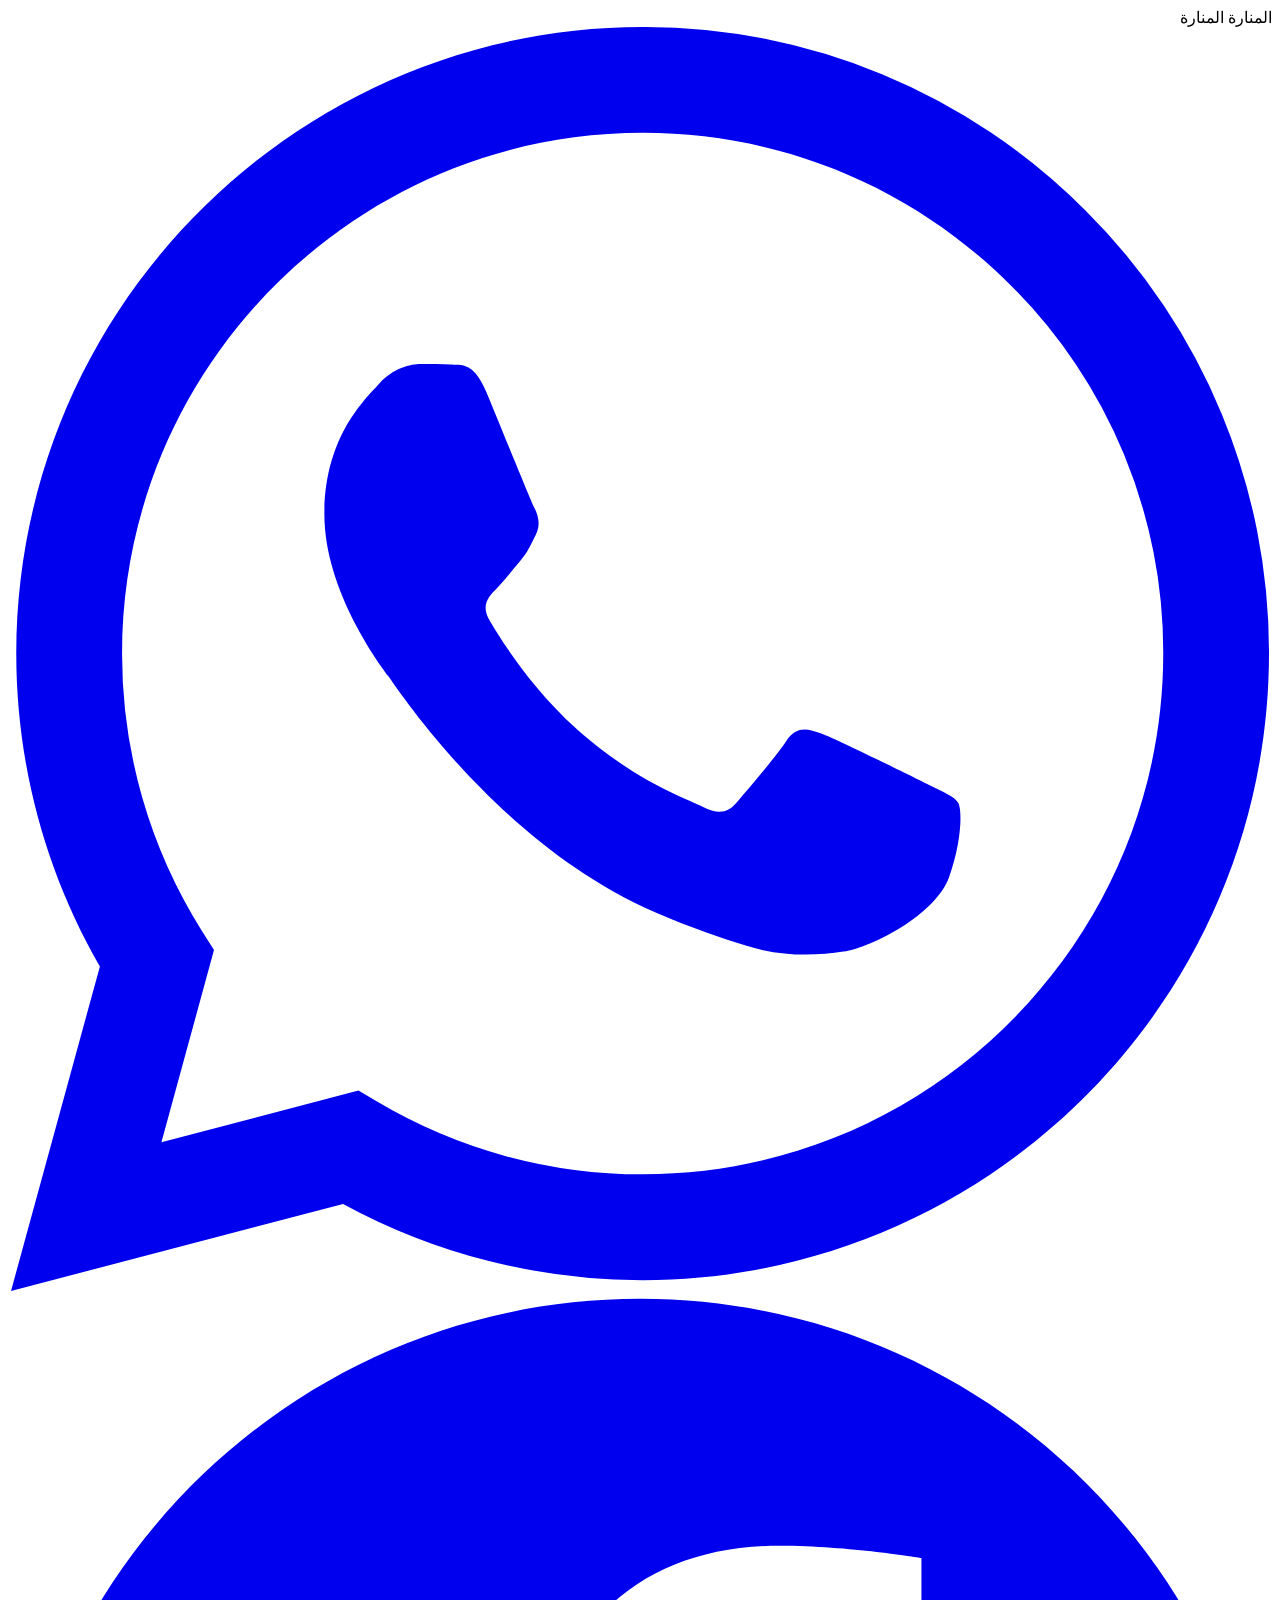
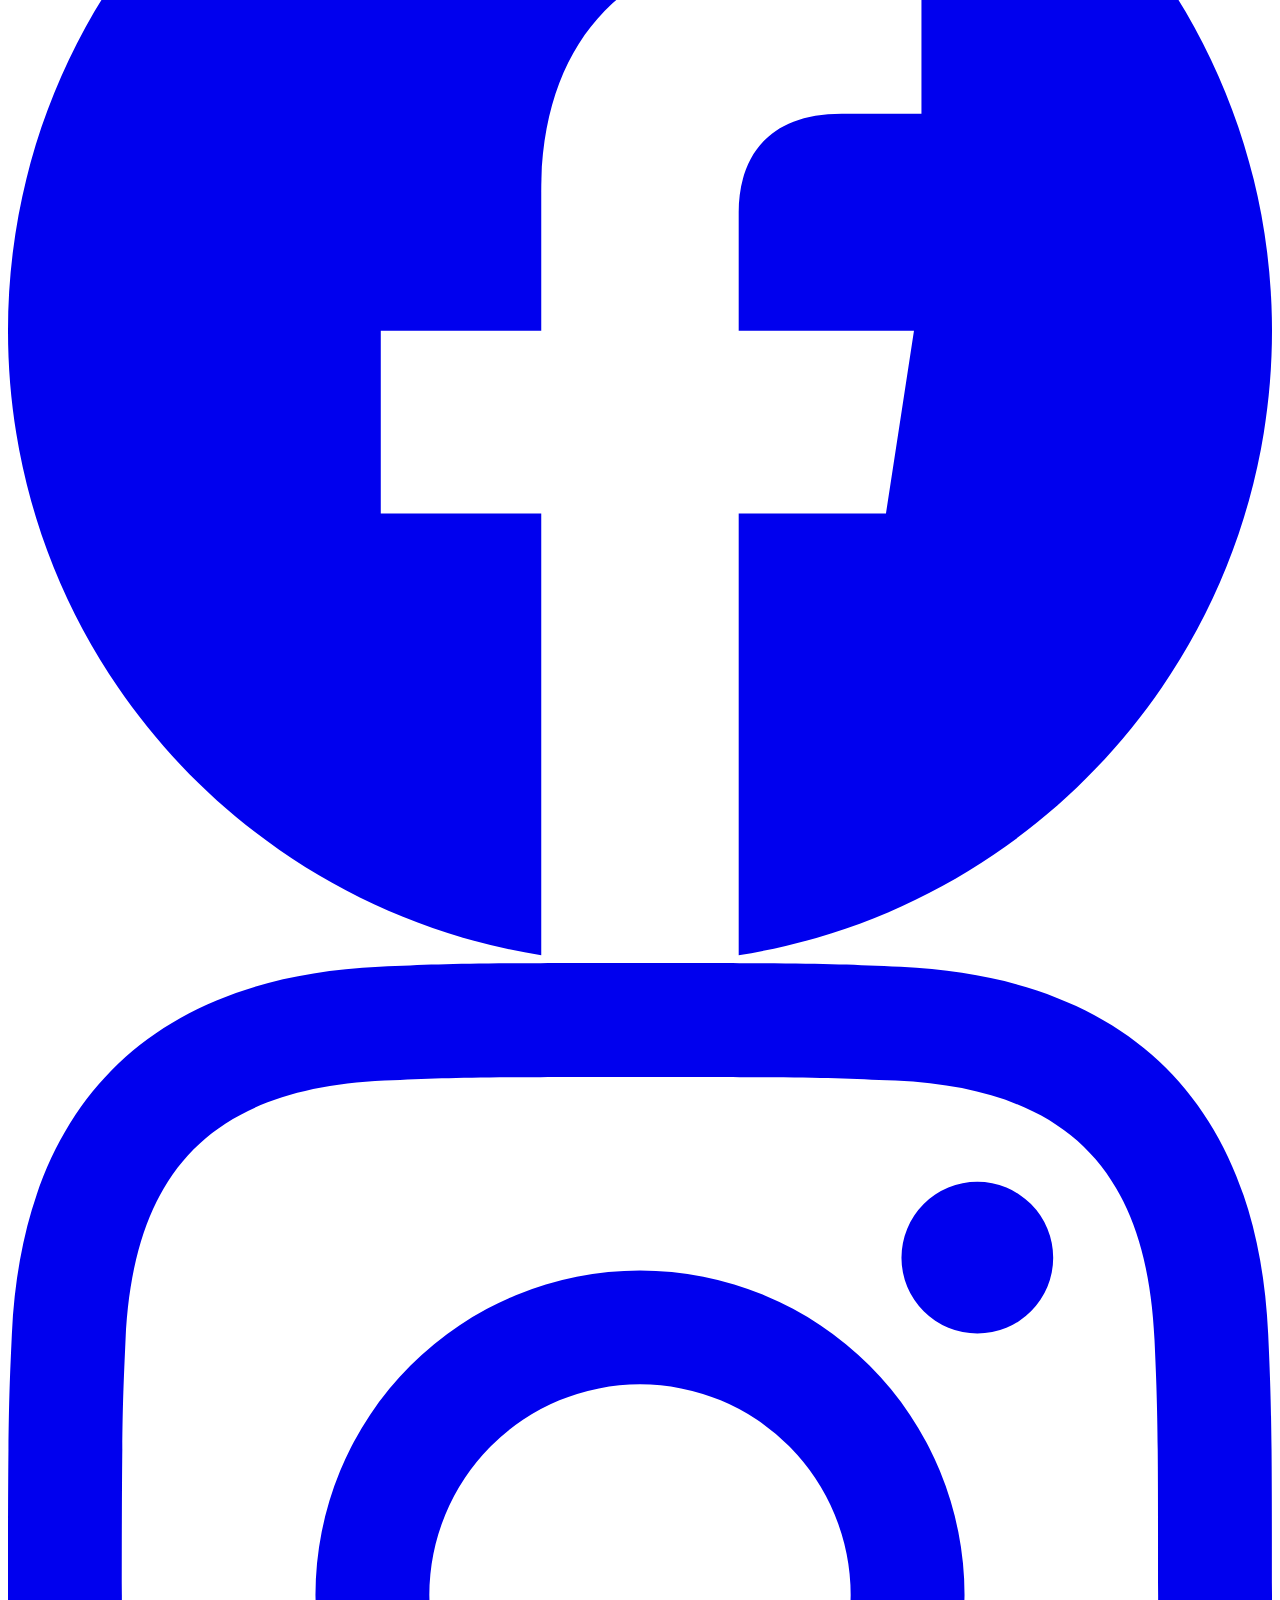
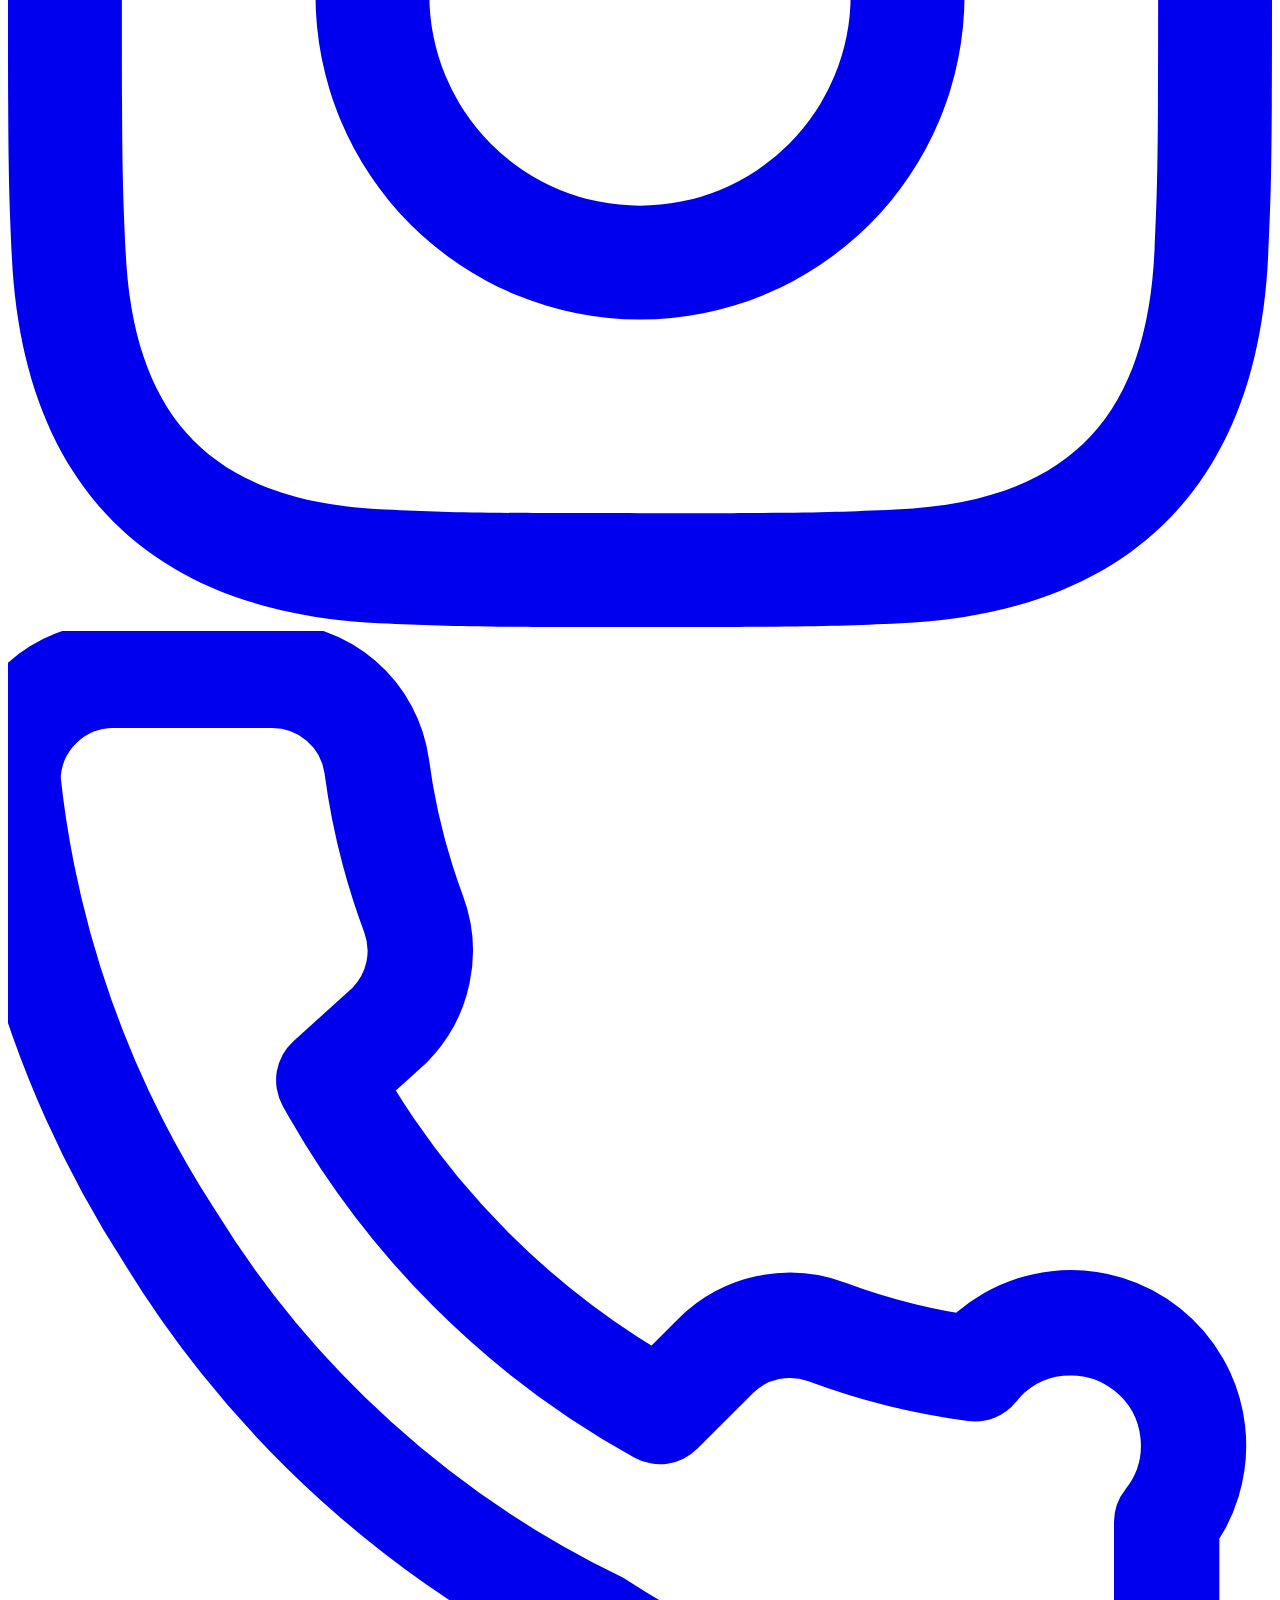
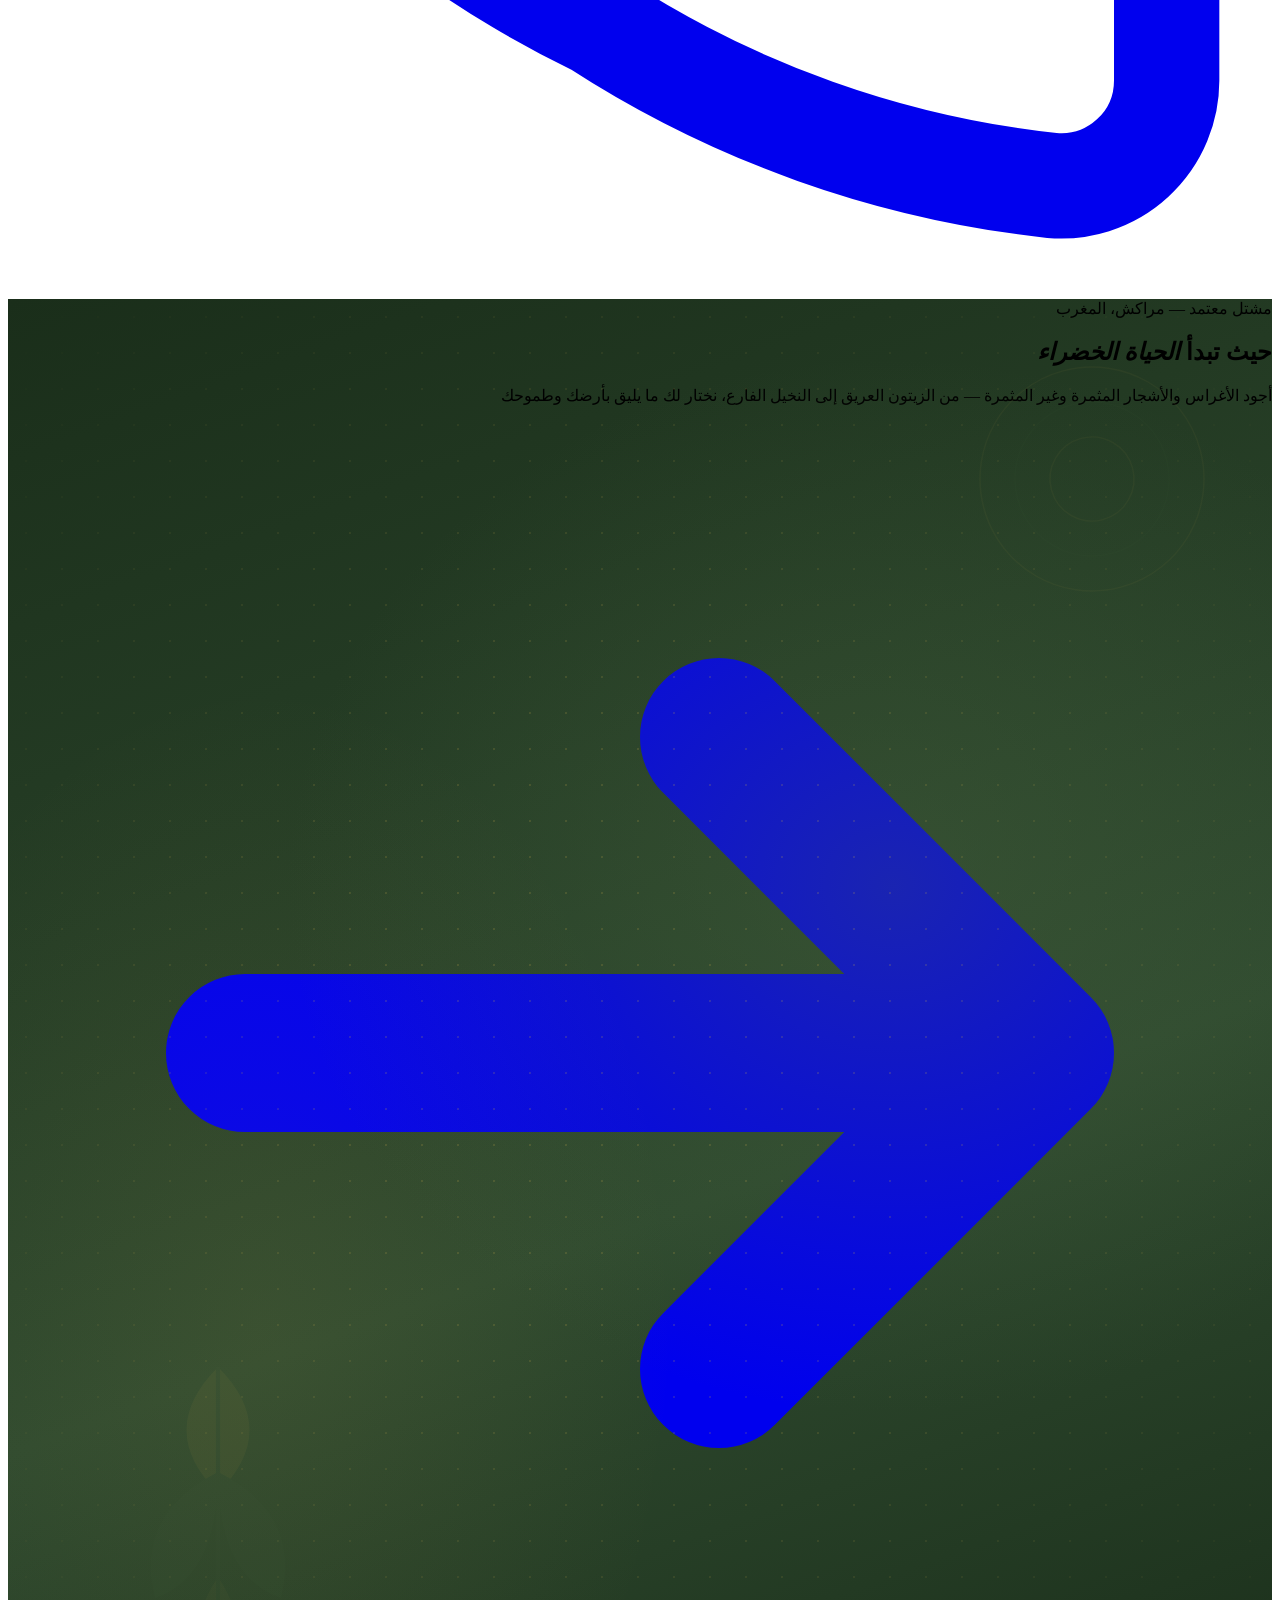
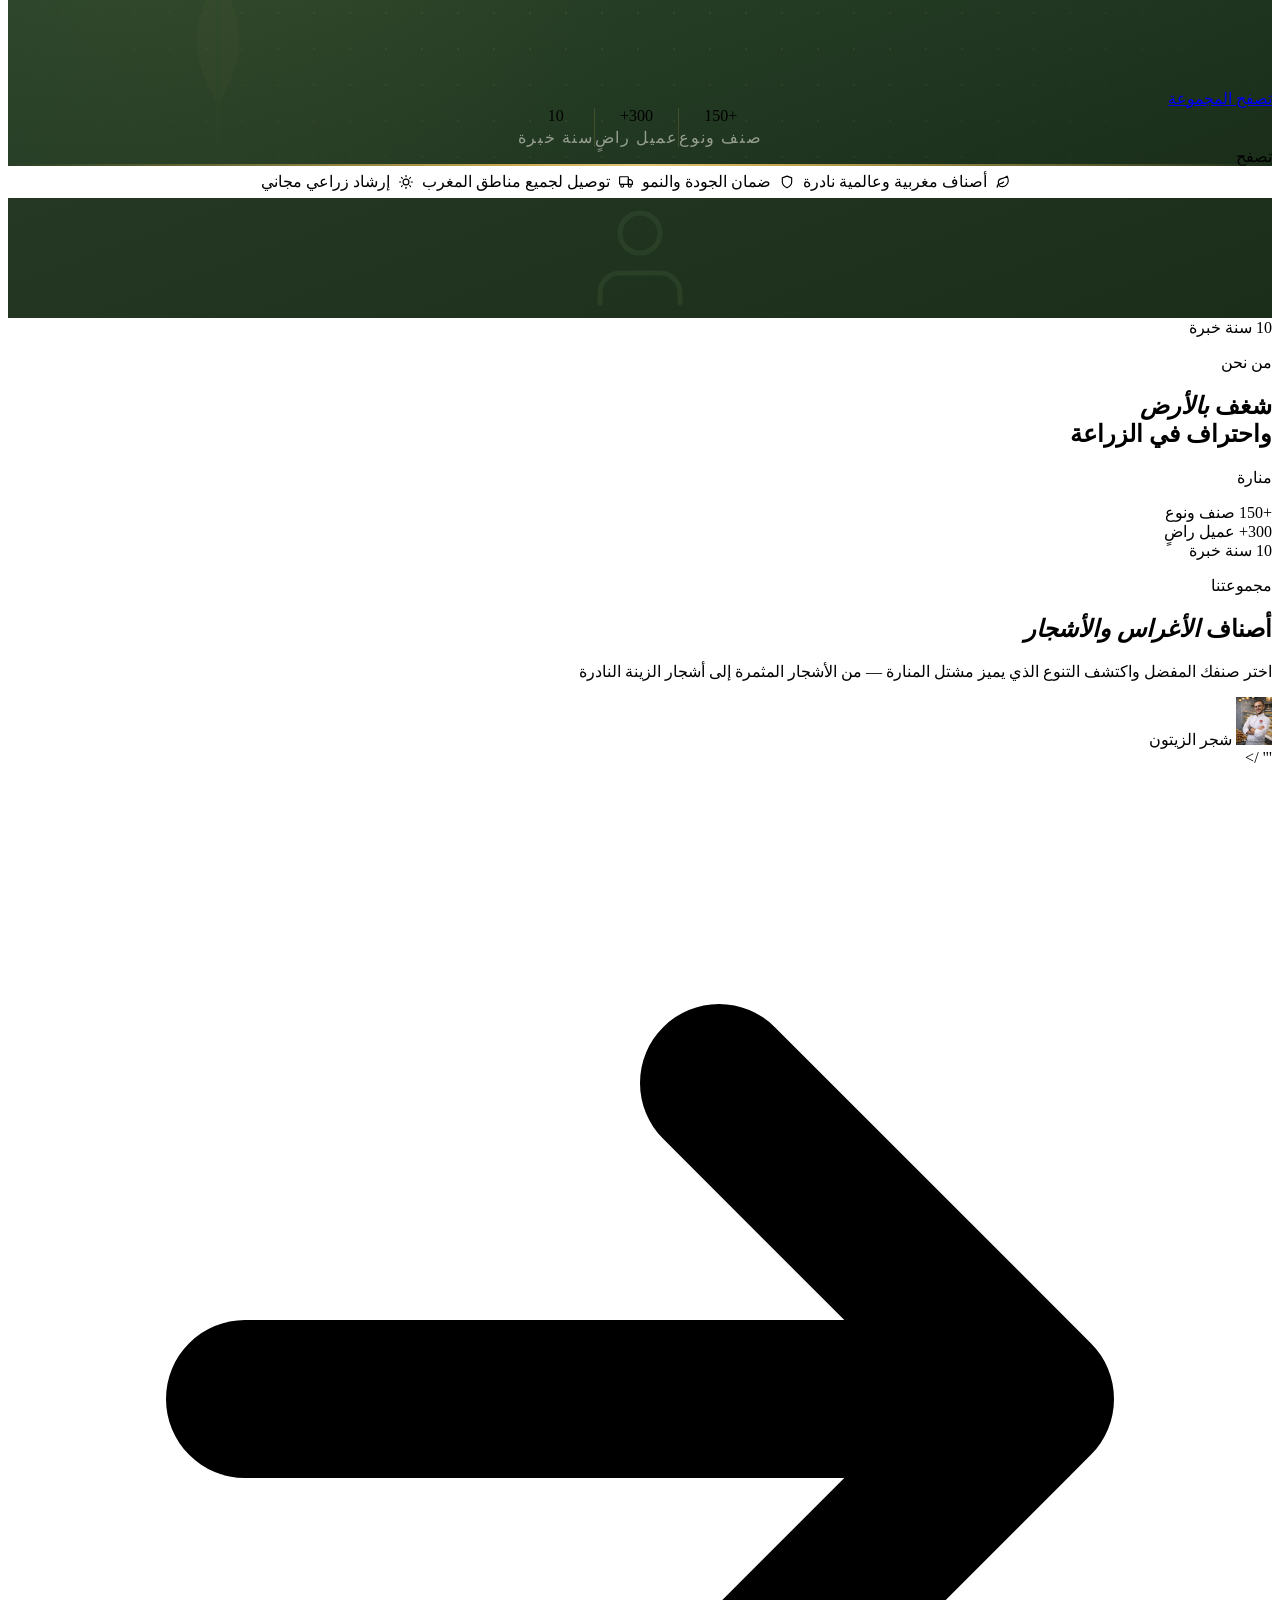
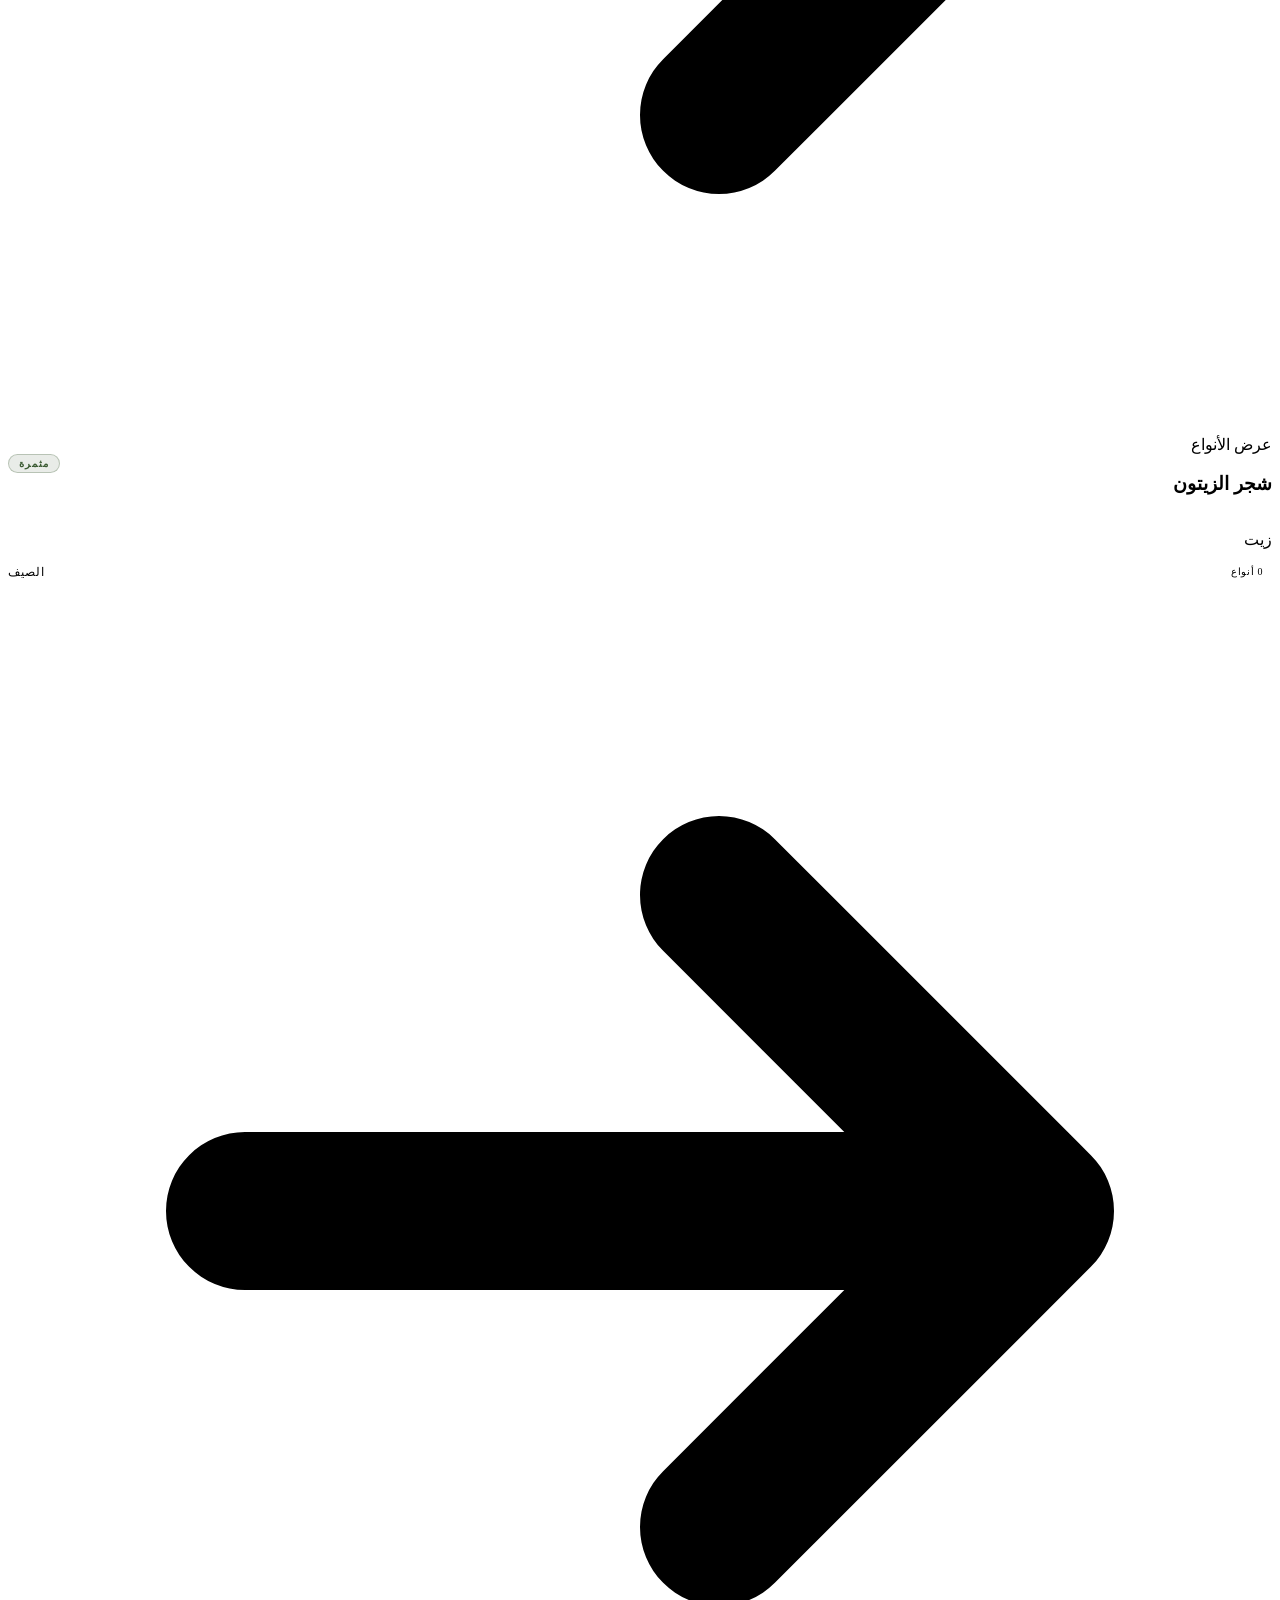
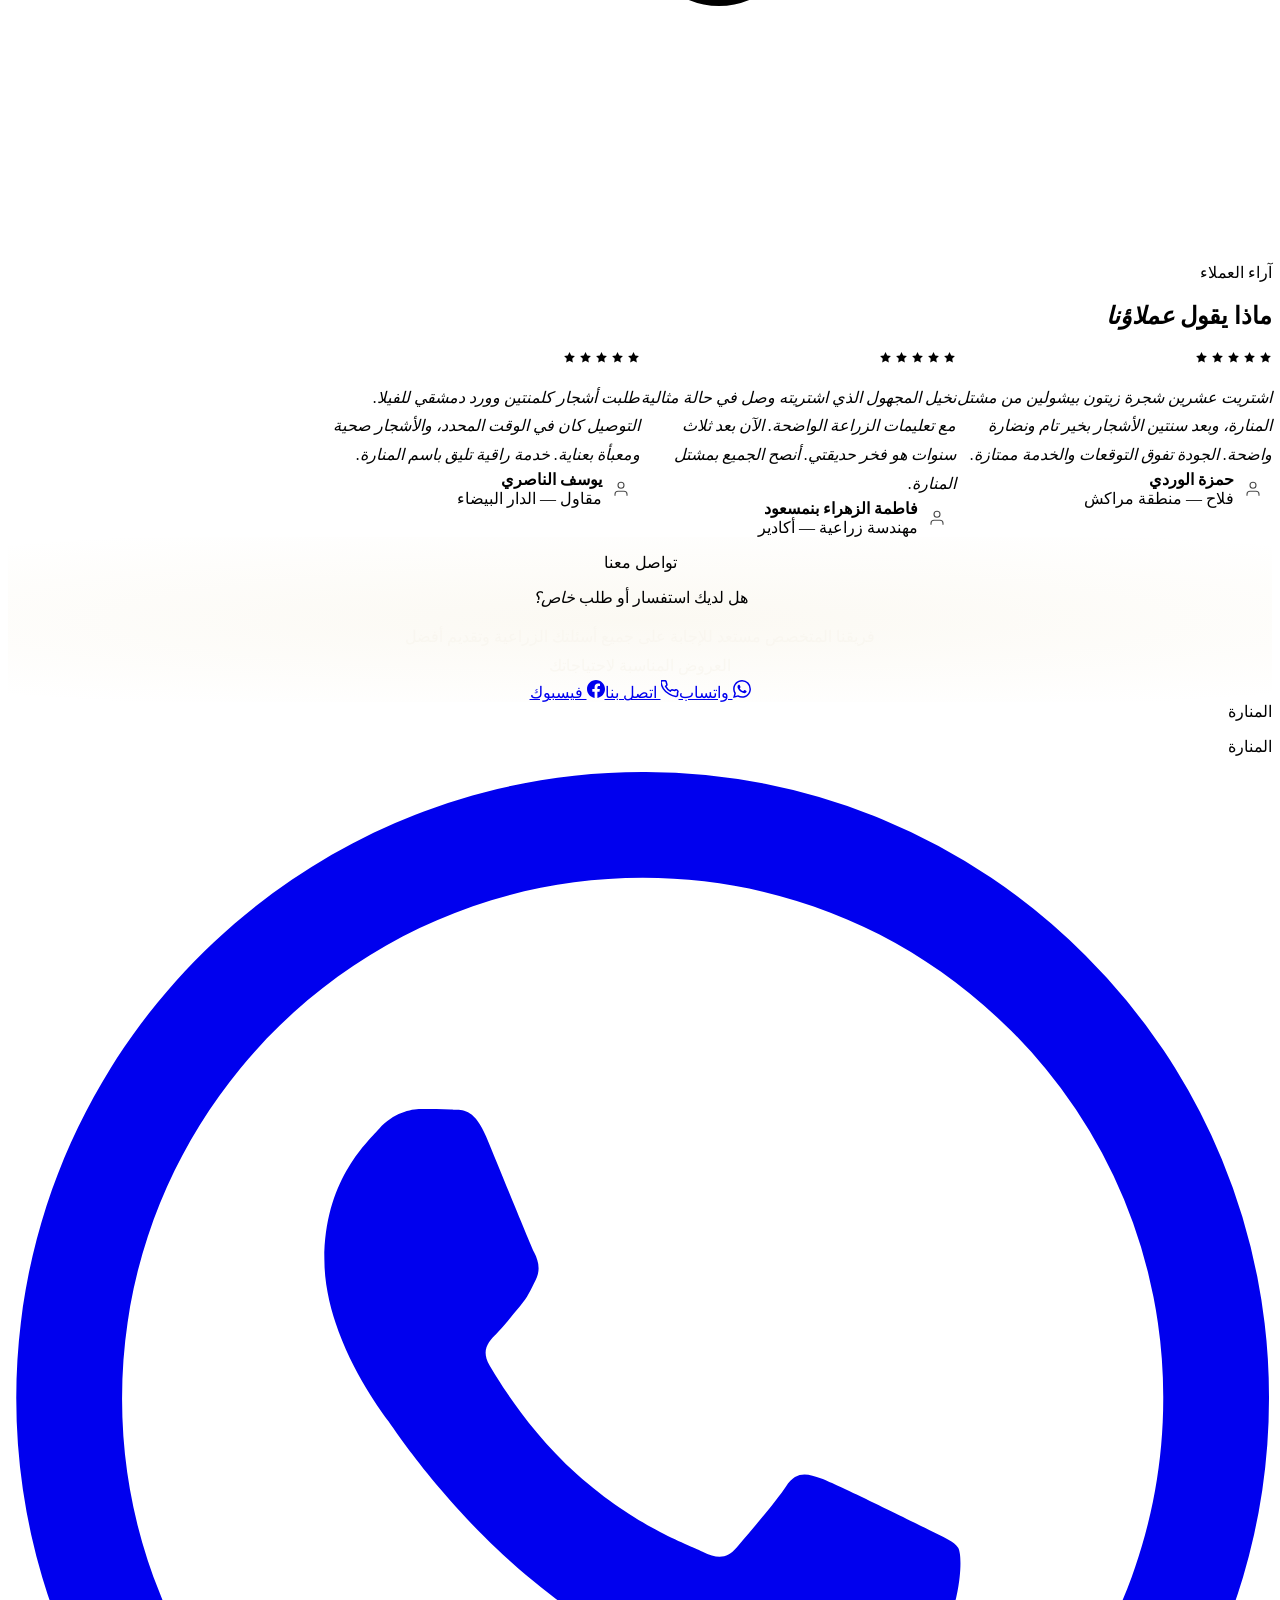
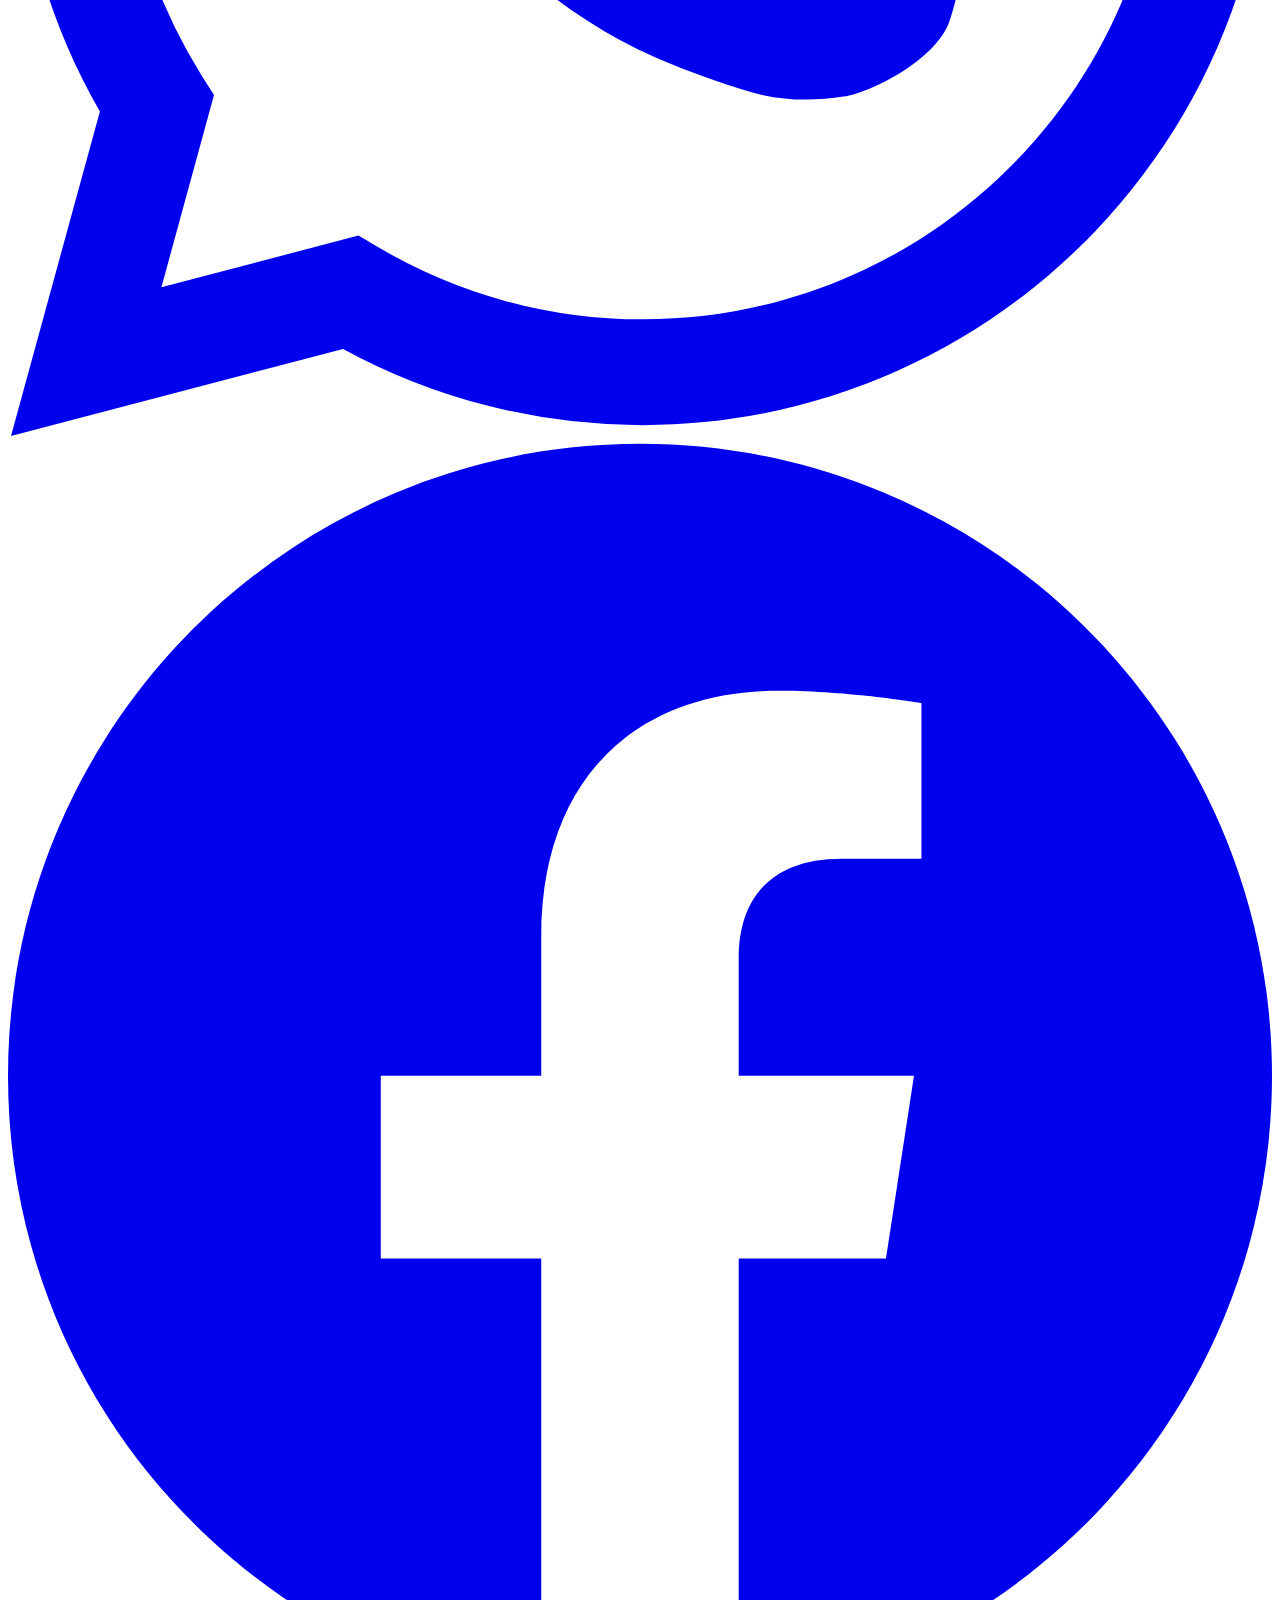
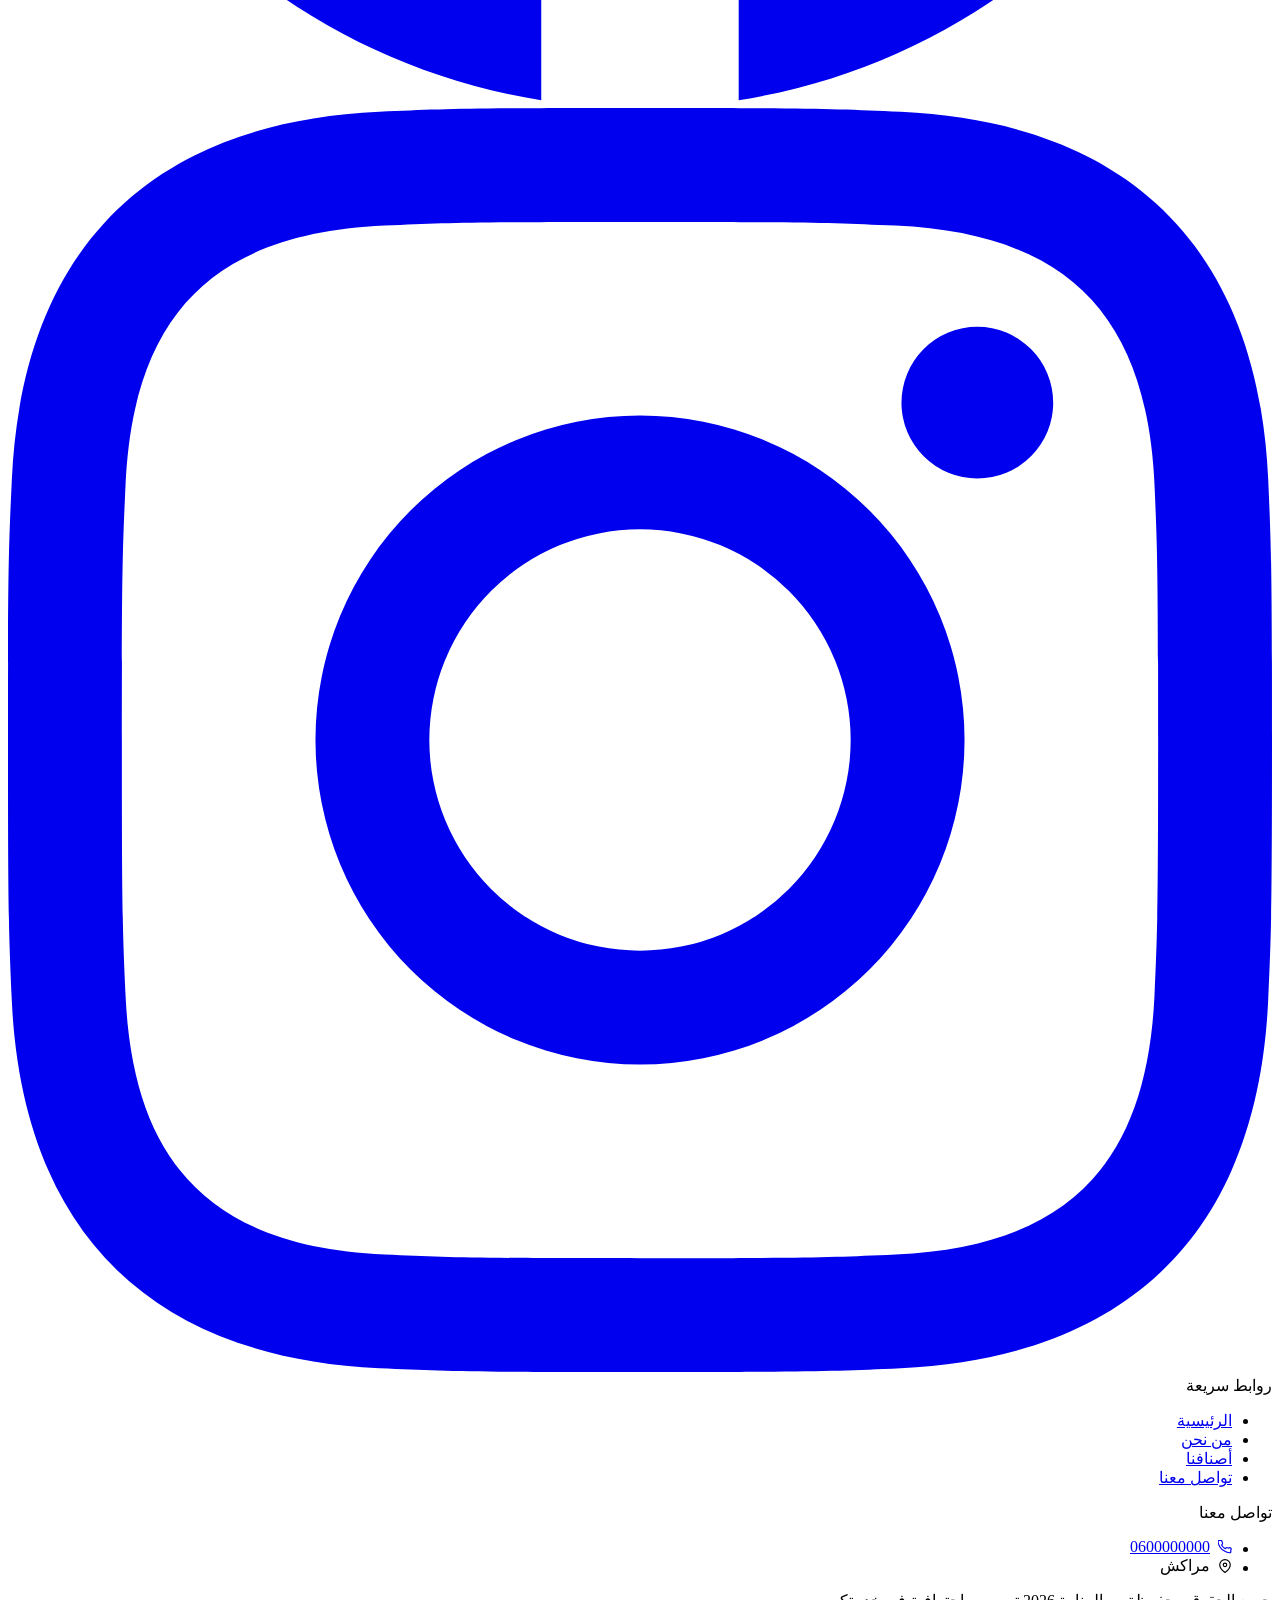
==== commit 1c917f58: "Update index.html" ====
--- a/index.html
+++ b/index.html
@@ -1,12 +1,12 @@
 <!DOCTYPE html>
 <html lang="ar" dir="rtl">
 <head>
-  <meta charset="UTF-8" />
+  <meta charset="UTF-8">
   <meta name="viewport" content="width=device-width, initial-scale=1.0" />
   <meta name="description" content="مشتل المنارة — أجود الأغراس والأشجار المثمرة في المغرب. زيتون وحمضيات وتين وورد ونخيل بأصناف نادرة وأسعار تنافسية." />
   <meta name="theme-color" content="#1a2e1a" />
   <title>مشتل المنارة — أجود الأغراس والأشجار المثمرة</title>
-  <link rel="stylesheet" href="assets/style.css" />
+  <link rel="stylesheet" href="assets/images/style.css" />
 
   <style>
     /* ── صفحة-خاصة ── */
